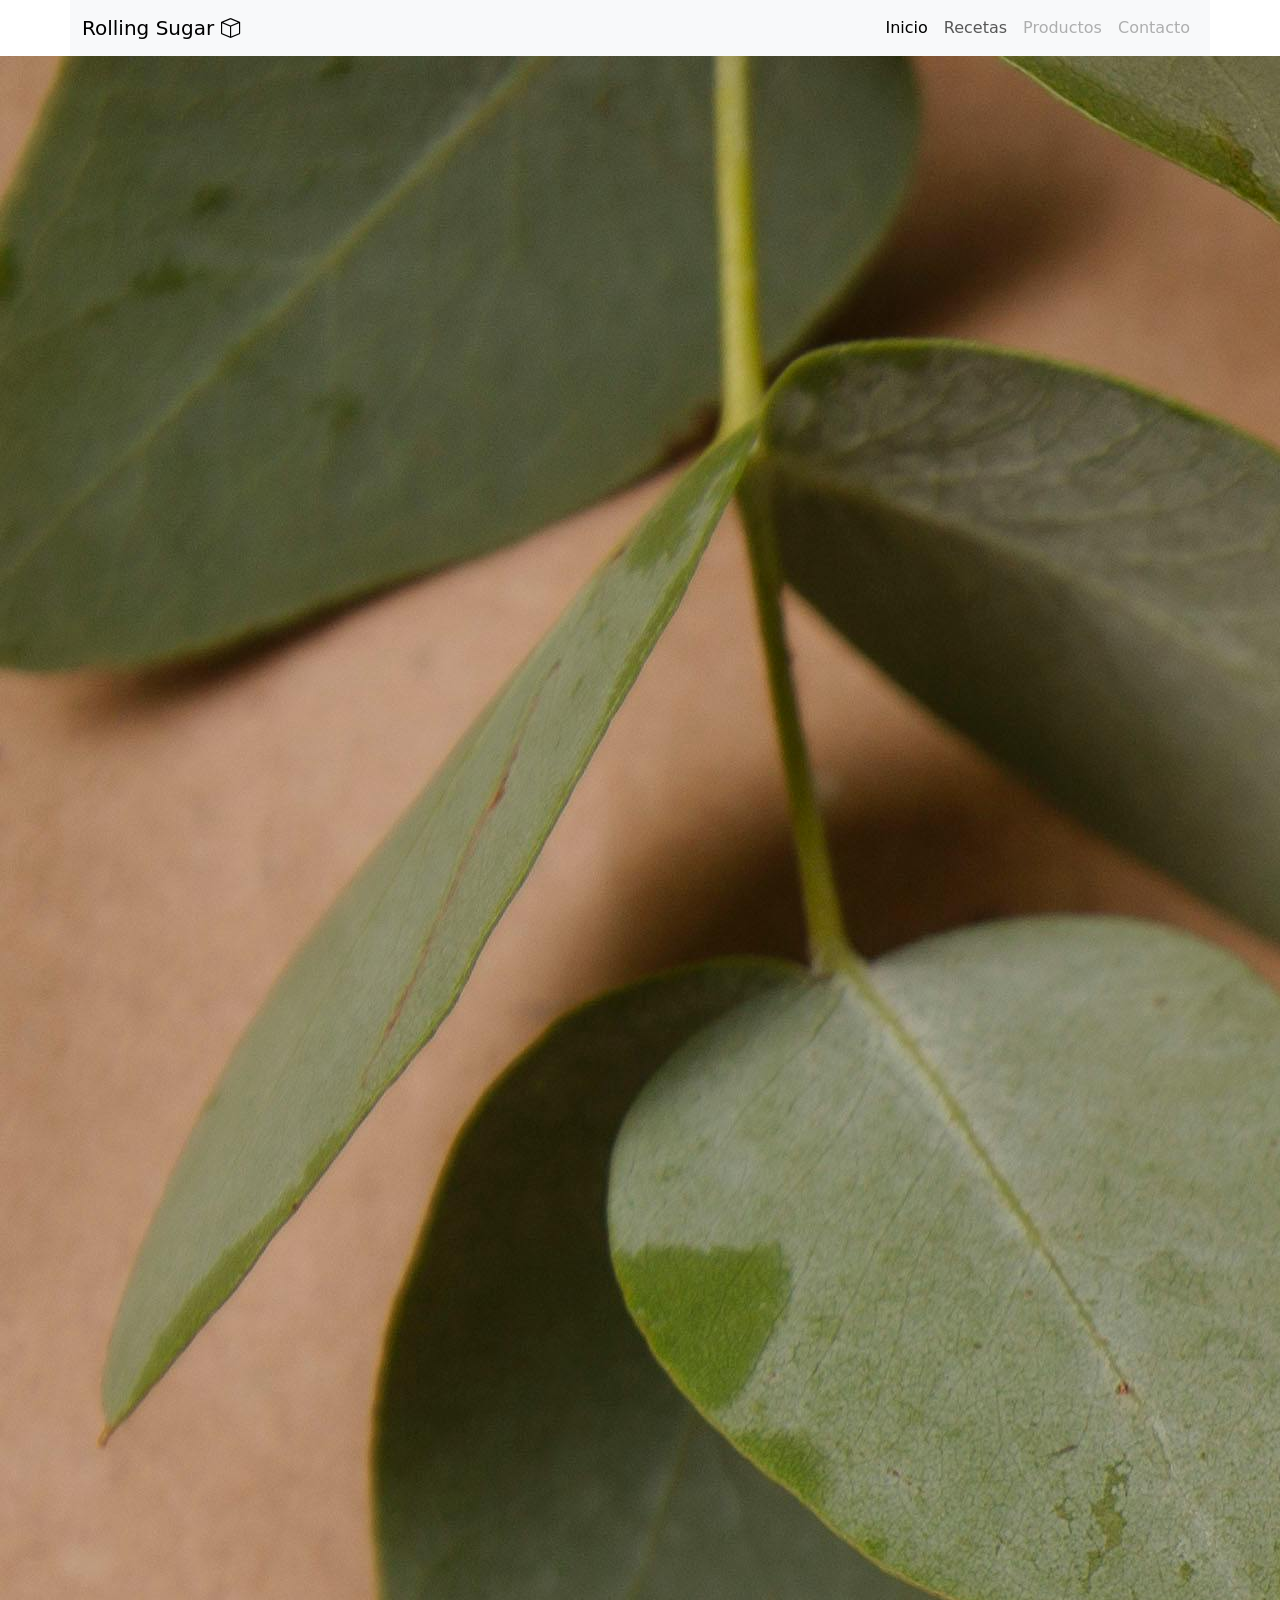
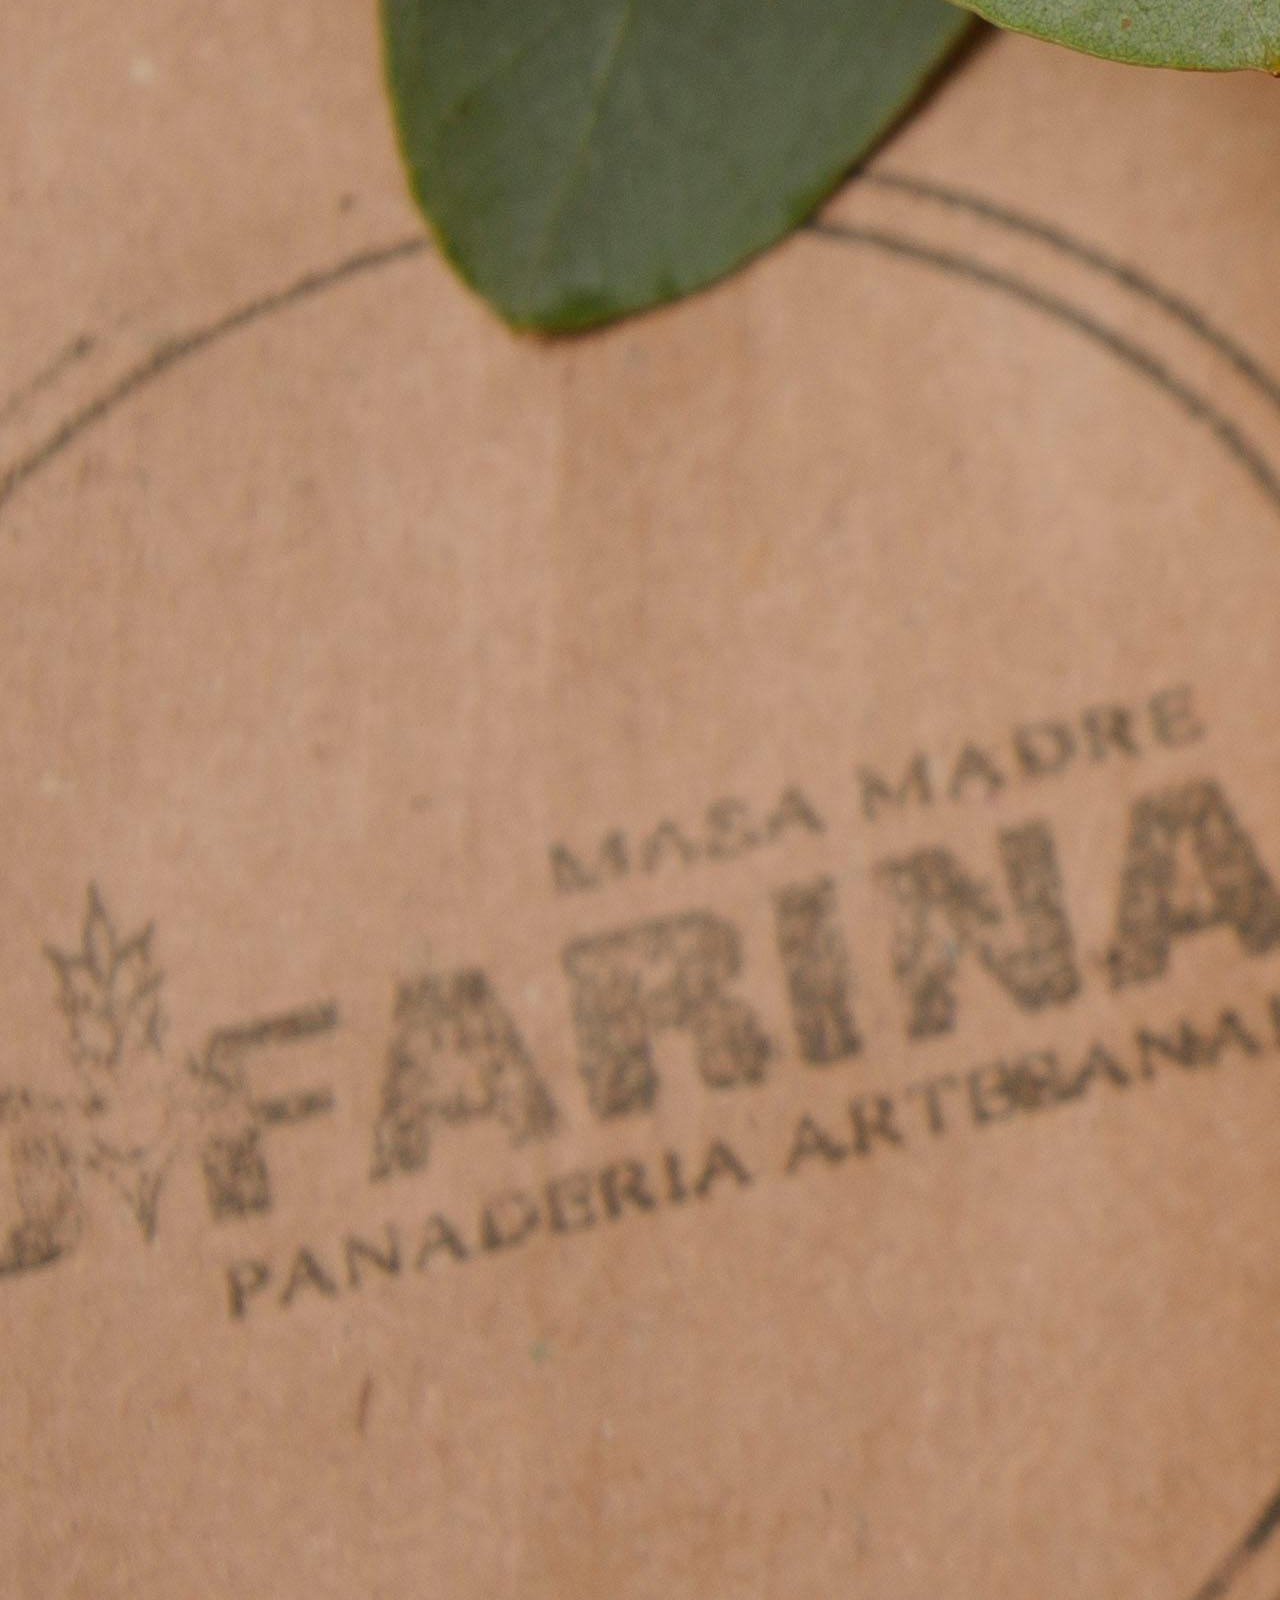
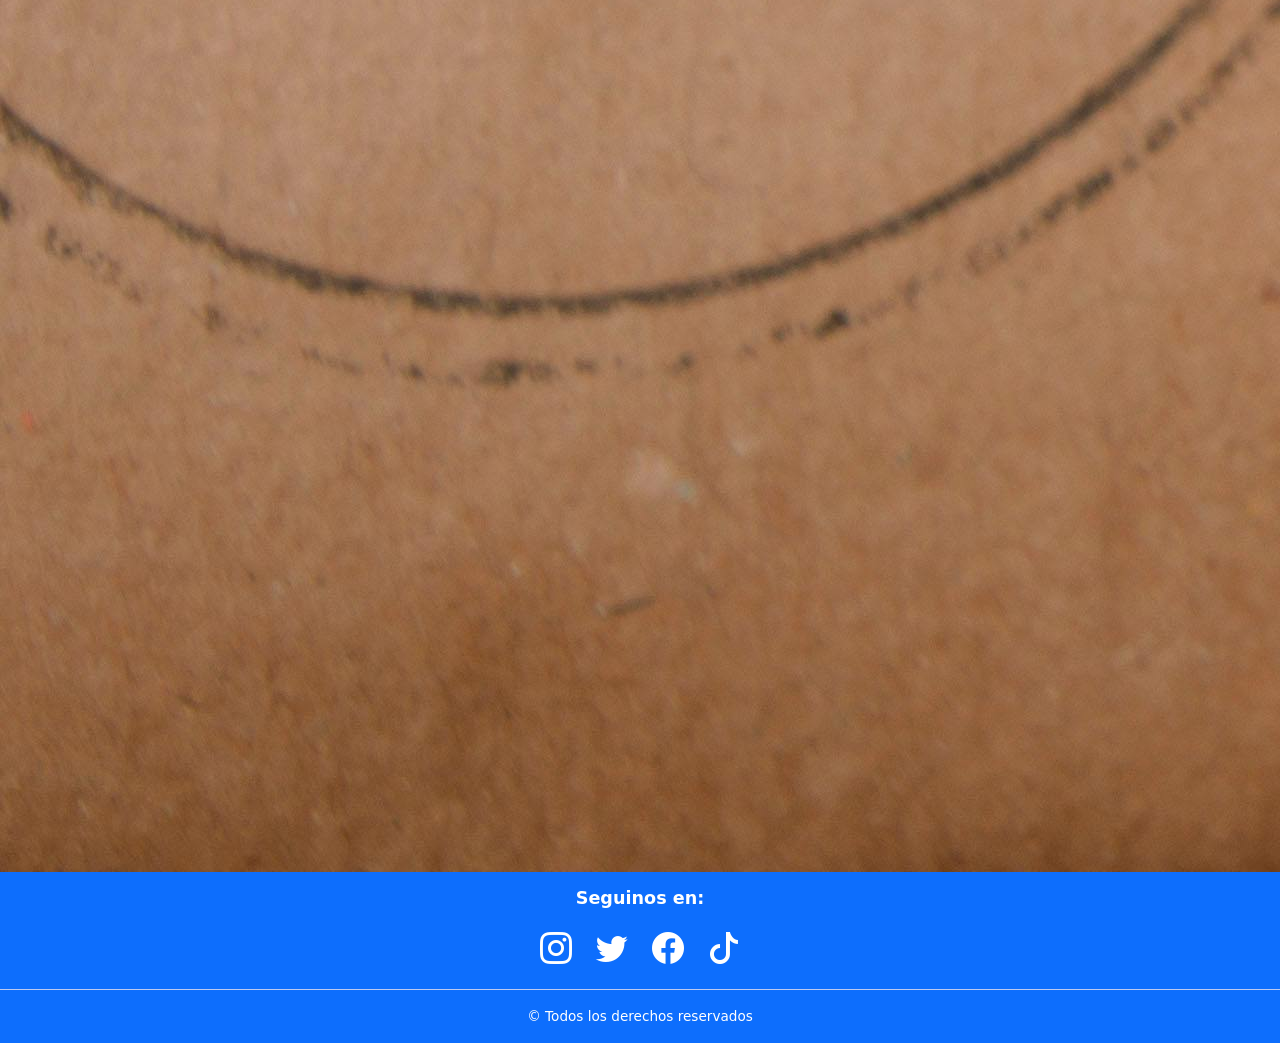
==== index.html @ 57fc0ec9 "hice la seccion del  banner y aplique la imagen" ====
<!doctype html>
<html lang="es">
  <head>
    <meta charset="UTF-8" />
    <meta name="viewport" content="width=device-width, initial-scale=1.0" />
    <meta
      name="description"
      content="Rolling sugar, lugar donde encontrar las recetas para tu dia a dia"
    />
    <meta name="author" content="Rolling Code" />
    <title>Rolling Sugar</title>
    <link
      href="https://cdn.jsdelivr.net/npm/bootstrap@5.3.3/dist/css/bootstrap.min.css"
      rel="stylesheet"
    />
    <link
      rel="stylesheet"
      href="https://cdn.jsdelivr.net/npm/bootstrap-icons@1.11.3/font/bootstrap-icons.min.css"
    />
    <link rel="stylesheet" href="./css/style.css" />
  </head>
  <body>
    <header>
      <nav class="navbar navbar-expand-lg bg-body-tertiary container">
        <div class="container-fluid">
          <a class="navbar-brand" href="index.html"
            >Rolling Sugar <i class="bi bi-box"></i
          ></a>
          <button
            class="navbar-toggler"
            type="button"
            data-bs-toggle="collapse"
            data-bs-target="#navbarSupportedContent"
            aria-controls="navbarSupportedContent"
            aria-expanded="false"
            aria-label="Toggle navigation"
          >
            <span class="navbar-toggler-icon"></span>
          </button>
          <div class="collapse navbar-collapse" id="navbarSupportedContent">
            <ul class="navbar-nav ms-auto mb-2 mb-lg-0">
              <li class="nav-item">
                <a class="nav-link active" aria-current="page" href="#"
                  >Inicio</a
                >
              </li>
              <li class="nav-item">
                <a class="nav-link" href="./pages/recetas.html">Recetas</a>
              </li>
              <li class="nav-item">
                <a class="nav-link disabled" aria-disabled="true">Productos</a>
              </li>
              <li class="nav-item">
                <a class="nav-link disabled" aria-disabled="true">Contacto</a>
              </li>
            </ul>
          </div>
        </div>
      </nav>
    </header>
    <main>
         <!--aca esta el banner-->
      <section>
        <img
          src="./img/pexels-nataliaolivera-30666846.jpg"
          class="imgK"
          alt="banner cocina"
        />
      </section>
    </main>
    <footer class="pie-pagina text-white text-center">
      <div class="container py-3">
        <h5 class="mb-3">Seguinos en:</h5>

        <div
          class="d-flex justify-content-center align-items-center gap-4 redes-sociales"
        >
          <a href="#" class="text-white">
            <i class="bi bi-instagram"></i>
          </a>

          <a href="#" class="text-white">
            <i class="bi bi-twitter"></i>
          </a>

          <a href="#" class="text-white">
            <i class="bi bi-facebook"></i>
          </a>

          <a href="#" class="text-white">
            <i class="bi bi-tiktok"></i>
          </a>
        </div>
      </div>

      <div class="derechos-autor py-3">
        <p class="mb-0">© Todos los derechos reservados</p>
      </div>
    </footer>
    <script src="https://cdn.jsdelivr.net/npm/bootstrap@5.3.3/dist/js/bootstrap.bundle.min.js"></script>
  </body>
</html>
---- css/style.css ----
:root {
  --color-azul-principal: #0d6efd;
  --color-blanco: #ffffff;
  --color-linea-footer: #d6d8f1de;
  --tamano-titulo-footer: 1.1rem;
  --tamano-iconos-redes: 2rem;
  --tamano-texto-derechos: 0.85rem;
  --grosor-titulo-footer: 600;
}

.pie-pagina {
  background-color: var(--color-azul-principal);
  color: var(--color-blanco);
  text-align: center;
}

.pie-pagina h5 {
  font-size: var(--tamano-titulo-footer);
  font-weight: var(--grosor-titulo-footer);
}

.redes-sociales a {
  color: var(--color-blanco);
  text-decoration: none;
}

.redes-sociales i {
  font-size: var(--tamano-iconos-redes);
}

.derechos-autor {
  border-top: 1px solid var(--color-linea-footer);
}

.derechos-autor p {
  font-size: var(--tamano-texto-derechos);
}


/*  al navbar no se le nota el fondo la clase "bg-body-tertiary" no se le aplica
.nav-bg-color{
  background-color:#c9d1ec ;
} */
 .color-lista-ingredientes{
  color: #023b90;
  background: #a0c9f1;
 }
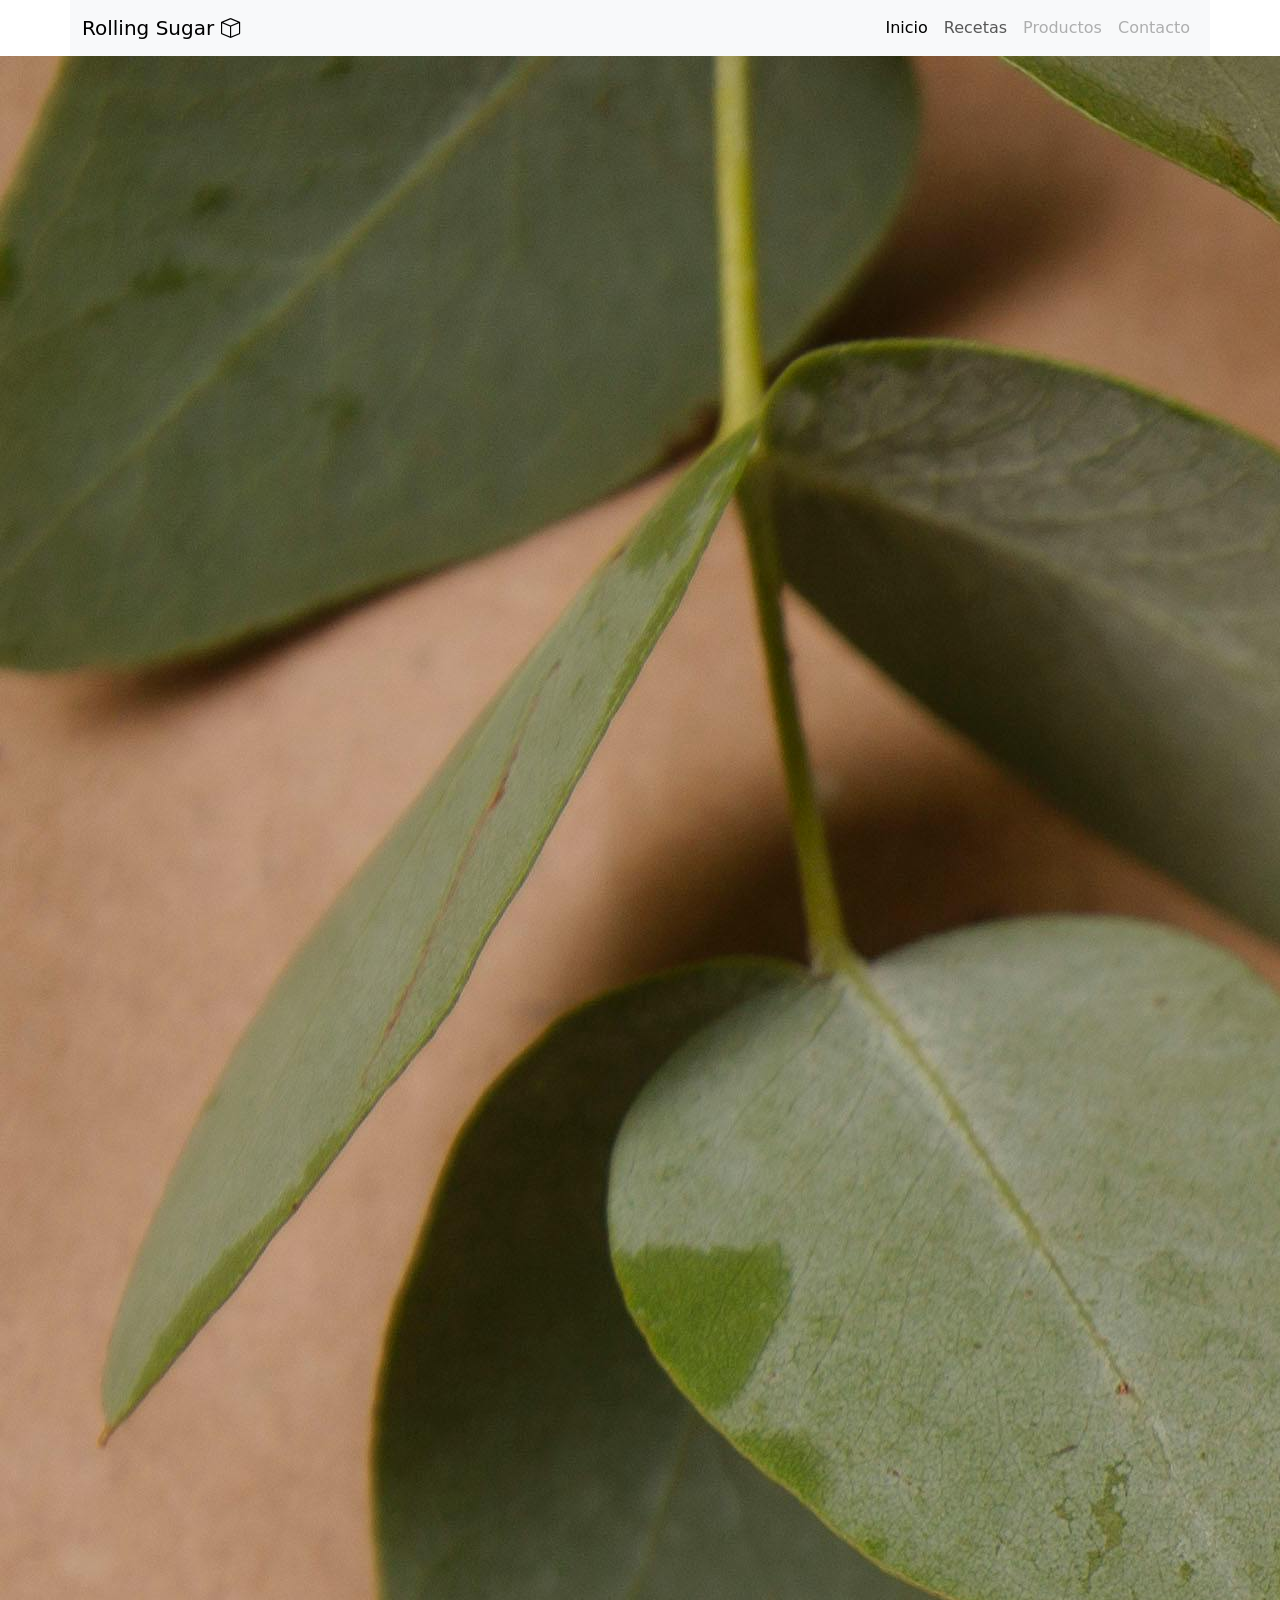
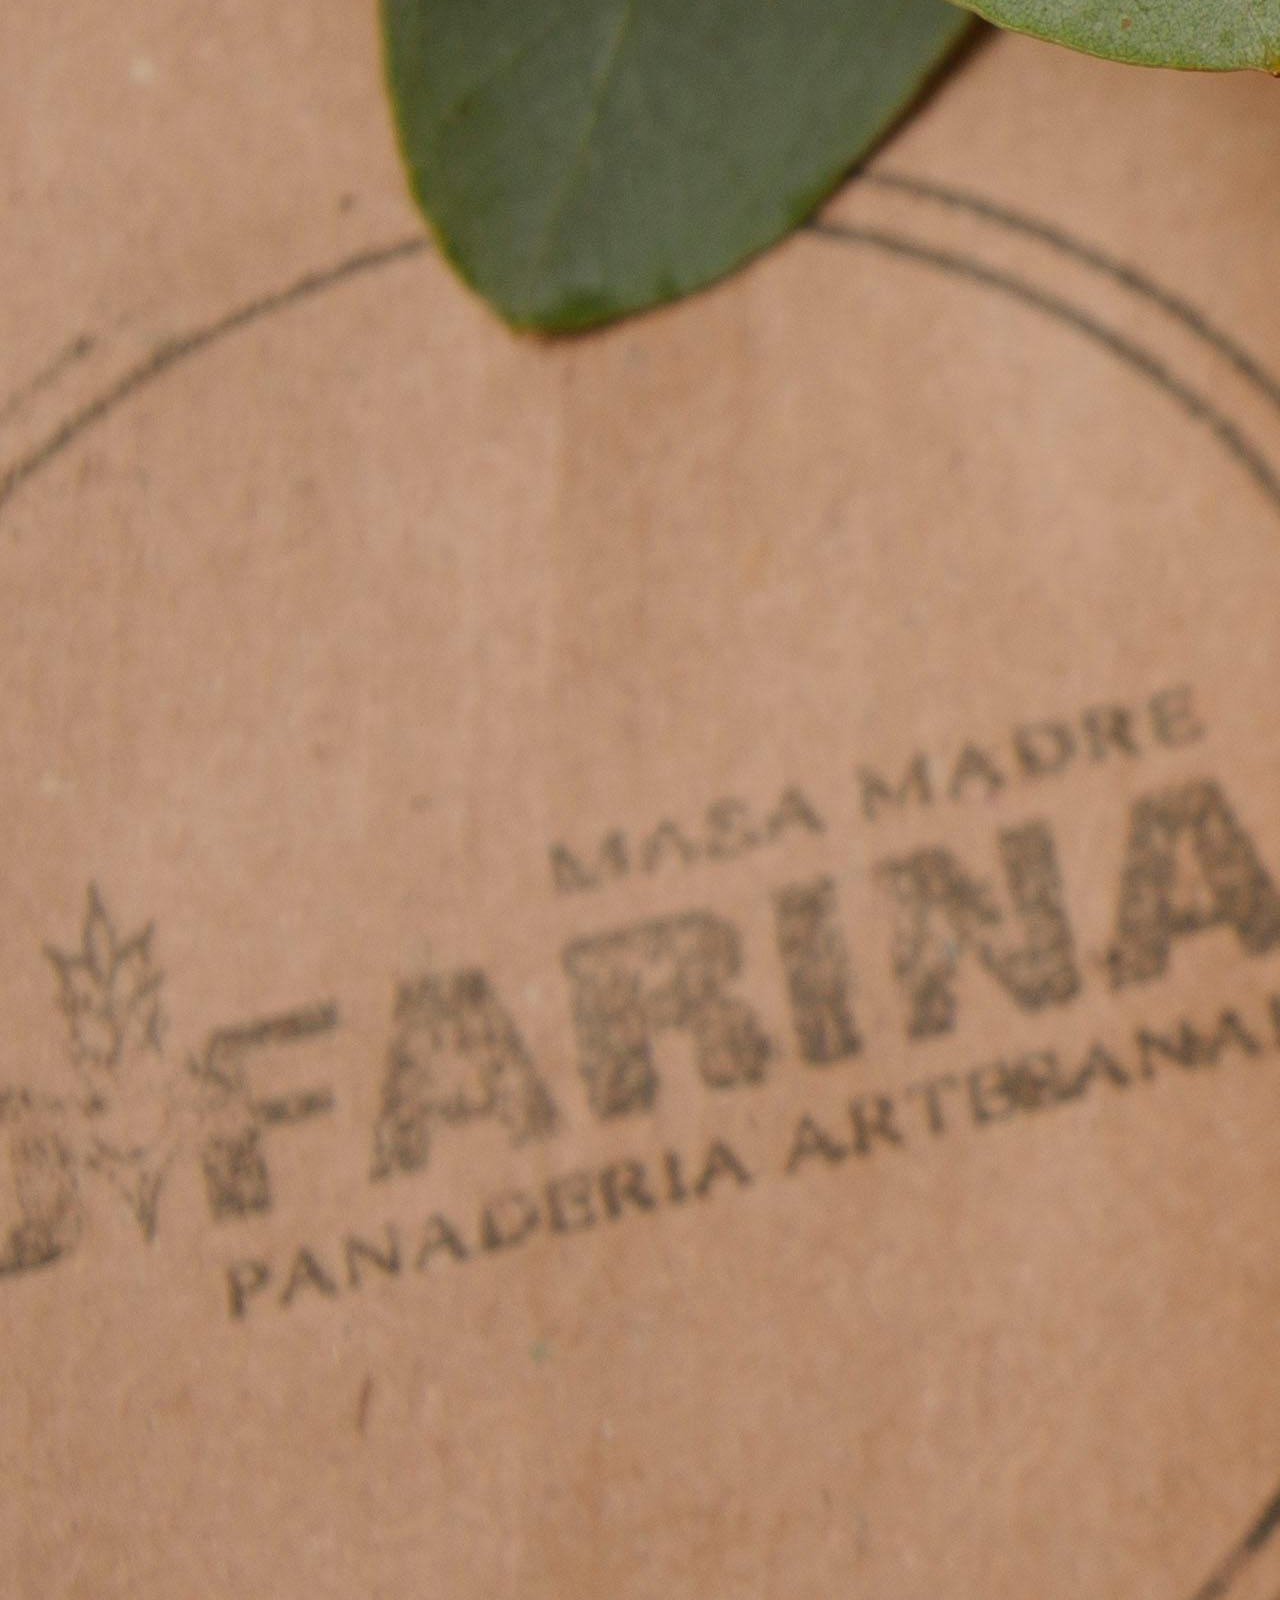
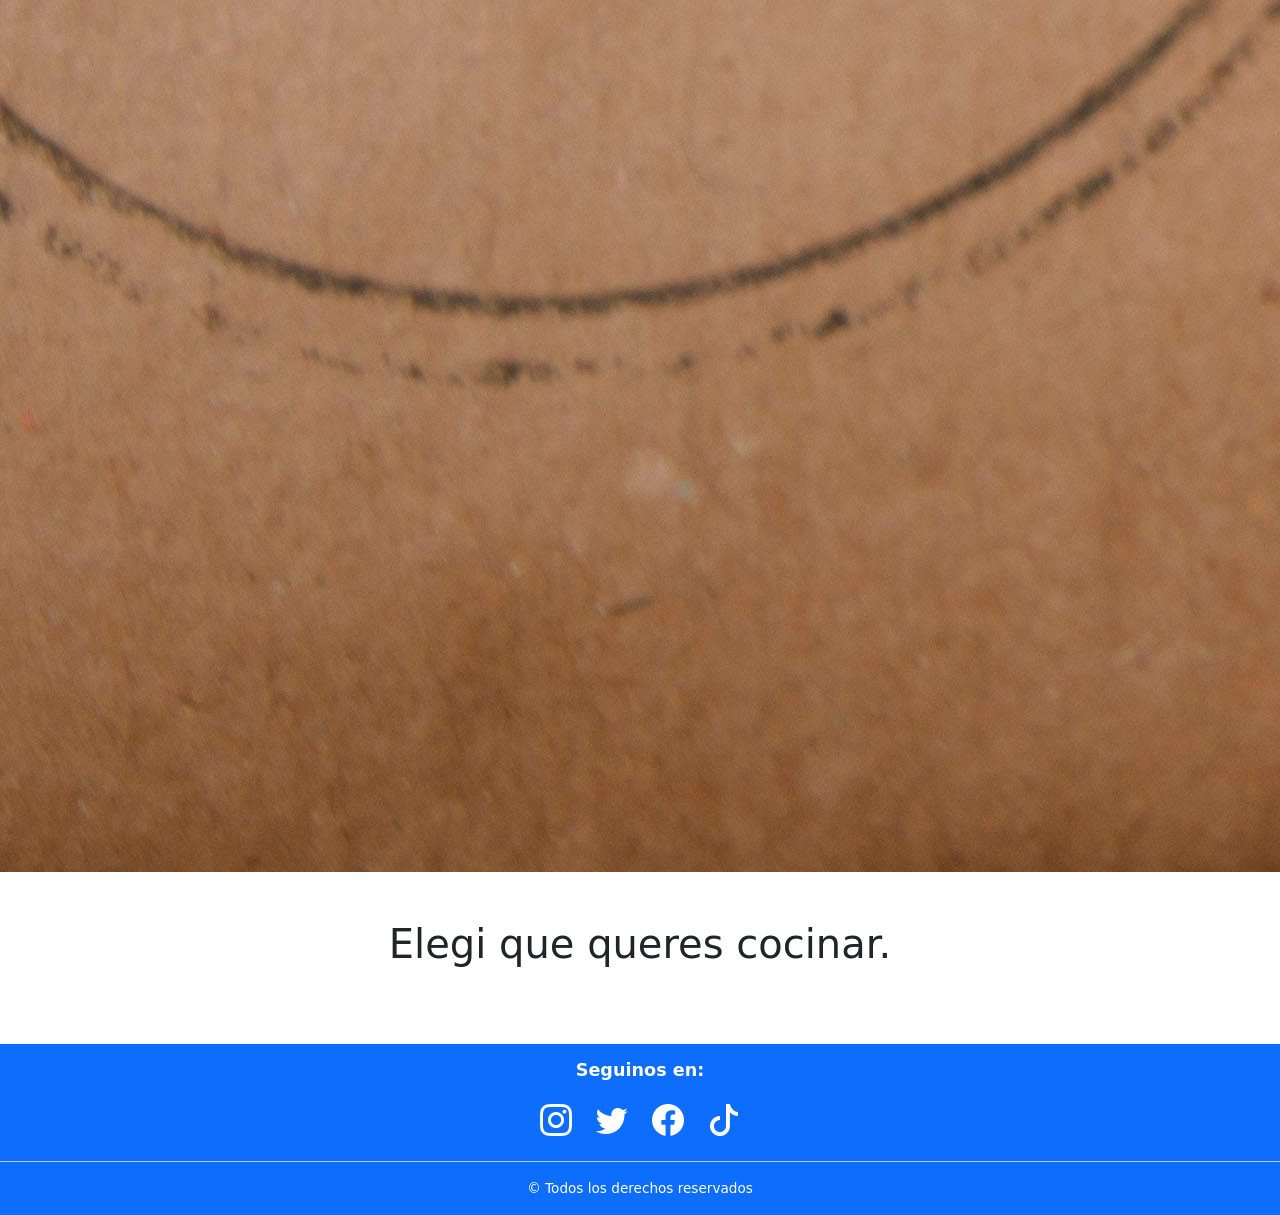
==== commit 45533261: "hice la estructura de las cards" ====
--- a/index.html
+++ b/index.html
@@ -67,6 +67,13 @@
           alt="banner cocina"
         />
       </section>
+        <!--aca esta la seleccion de elegi que cocinar-->
+        <section class=" container text-center my-4">
+            <h1 class="my-5"> Elegi que queres cocinar.</h1>
+            <div class="row justify-content-center">
+                <div class="col-12 col-md-4 col-lg-3 mb-1"></div>
+            </div>
+        </section>
     </main>
     <footer class="pie-pagina text-white text-center">
       <div class="container py-3">
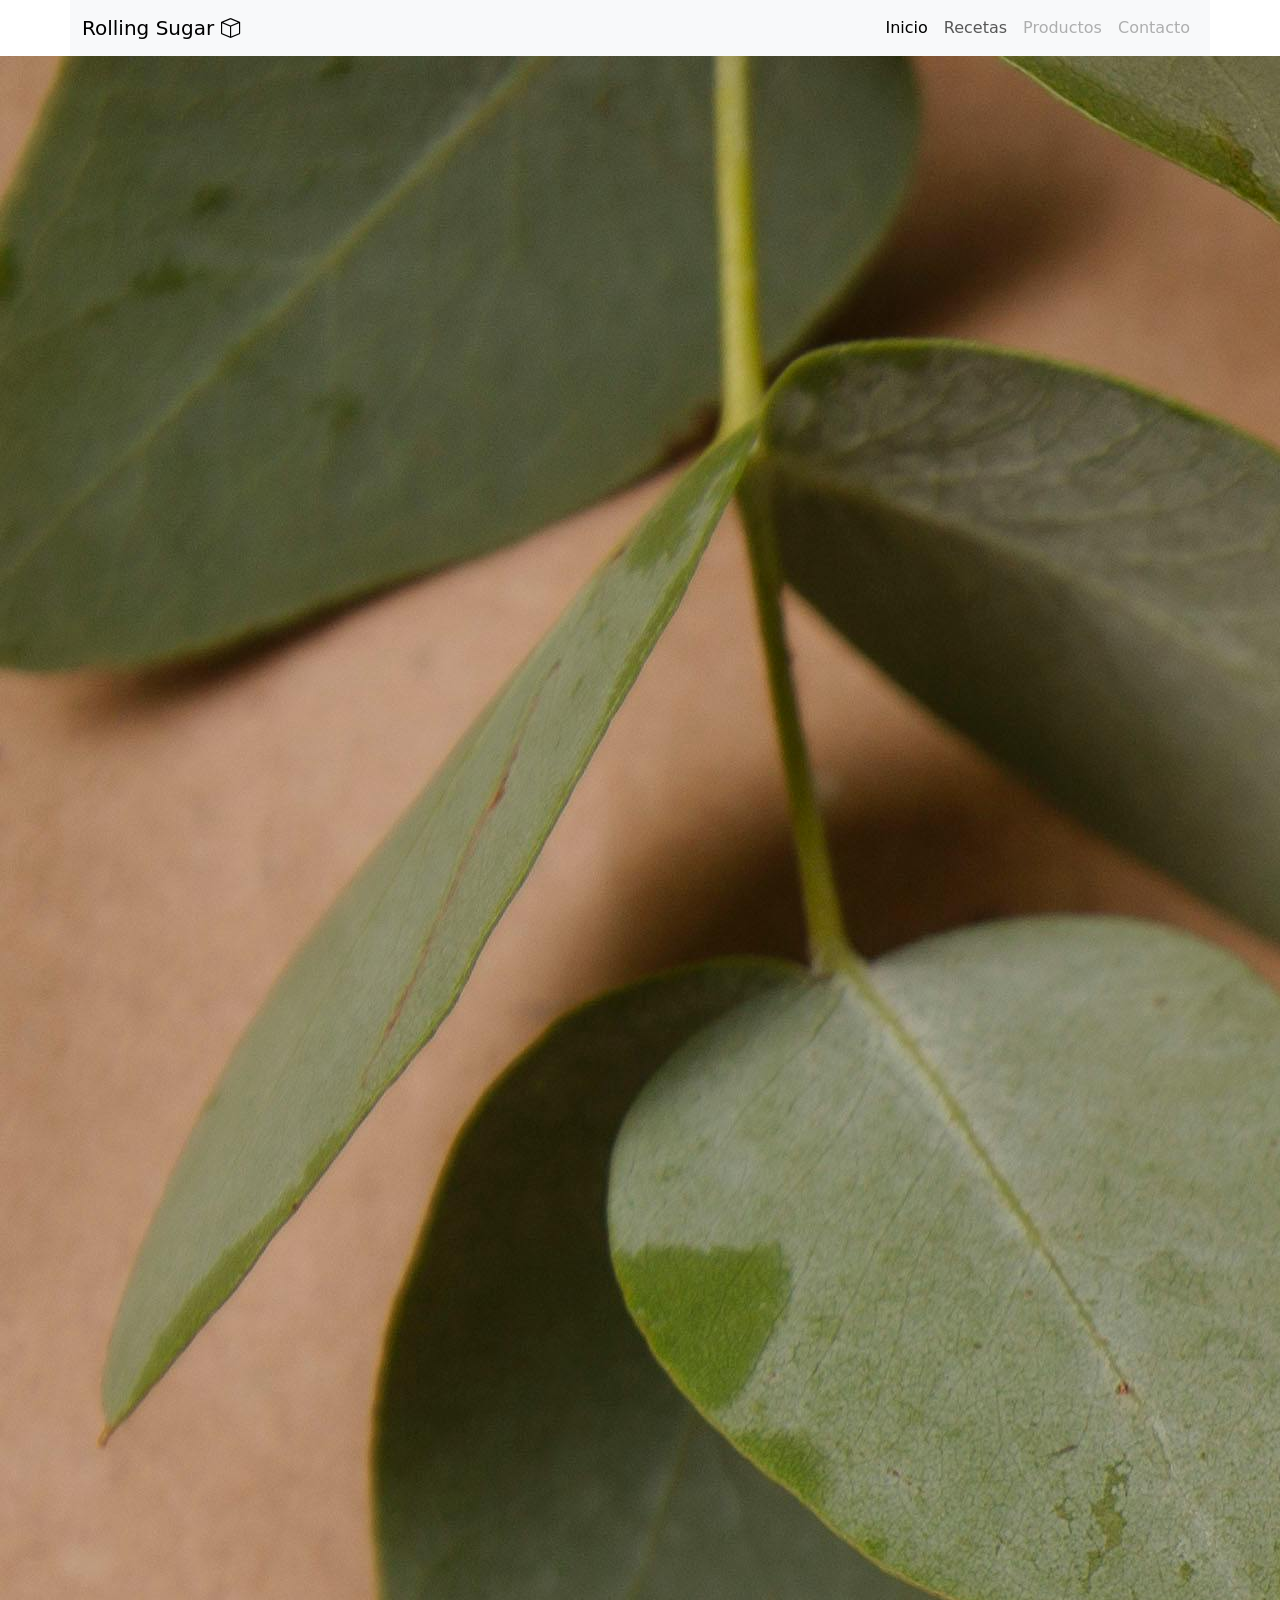
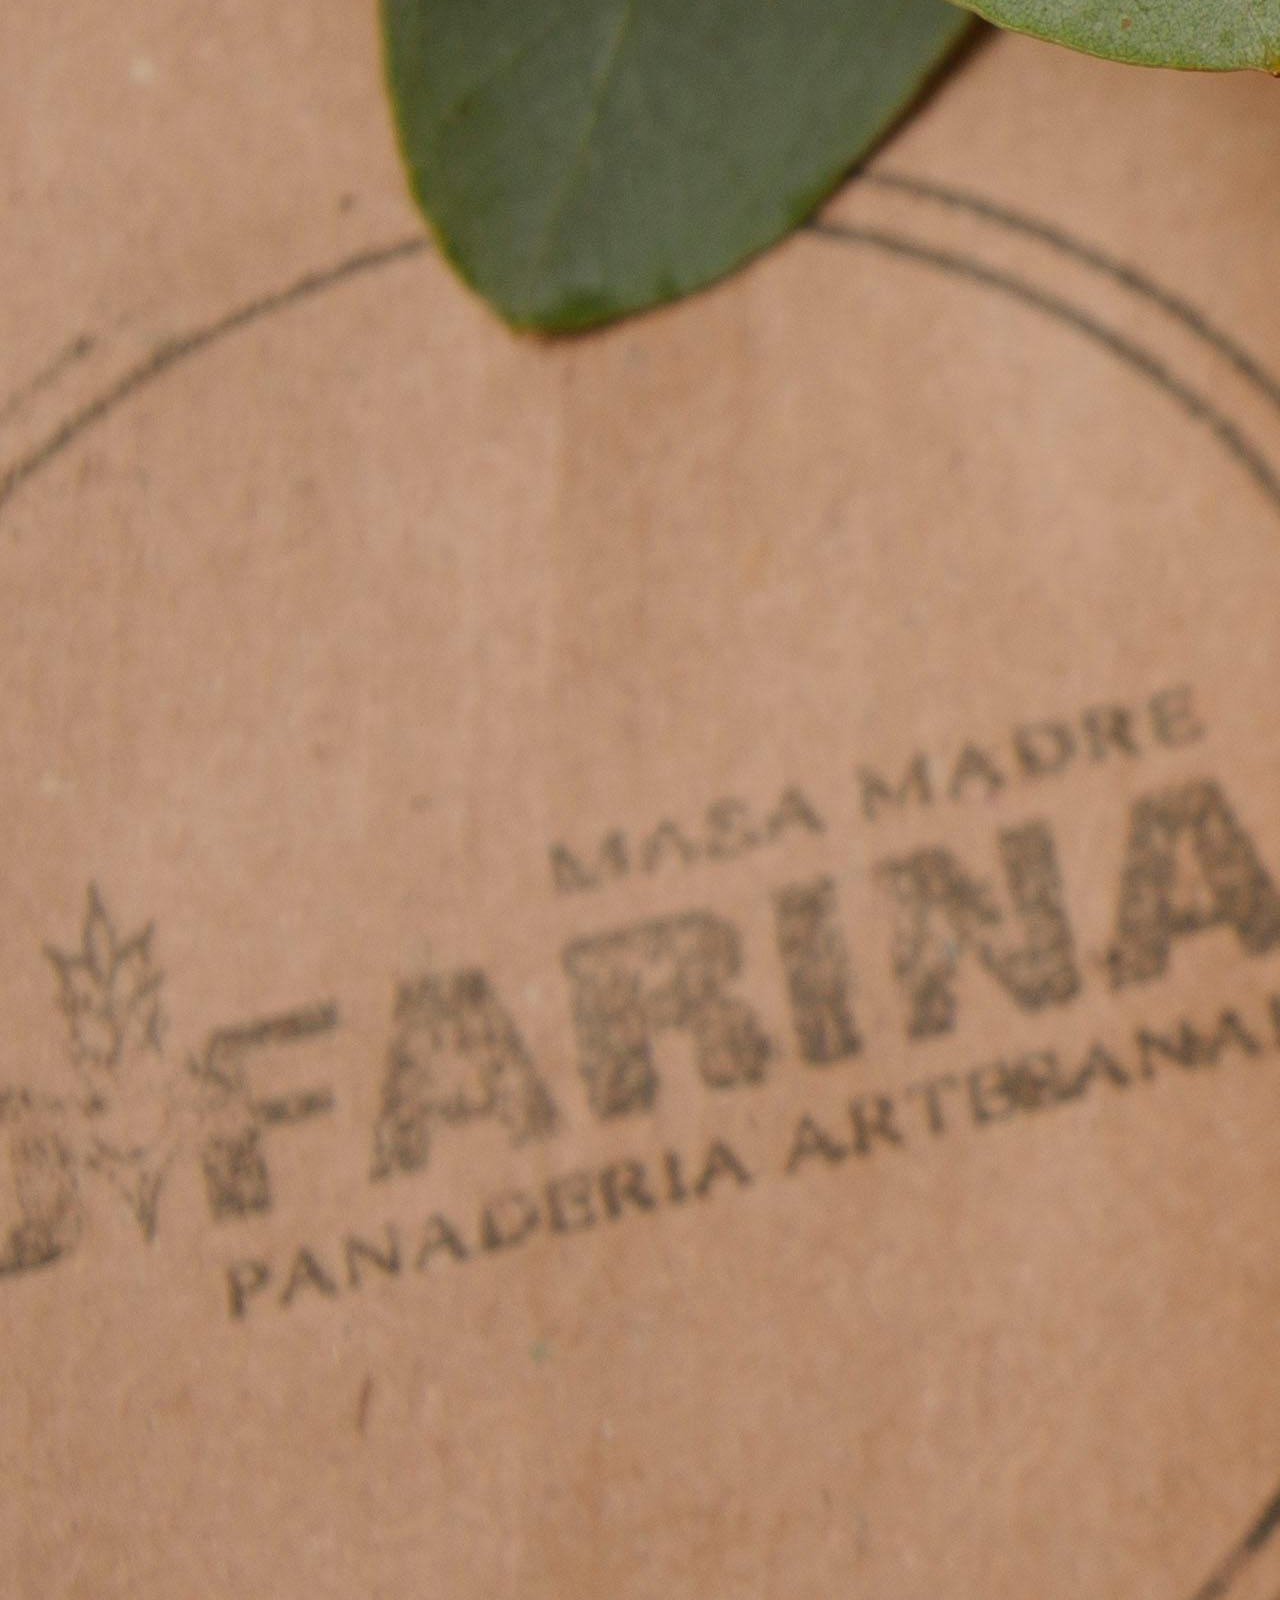
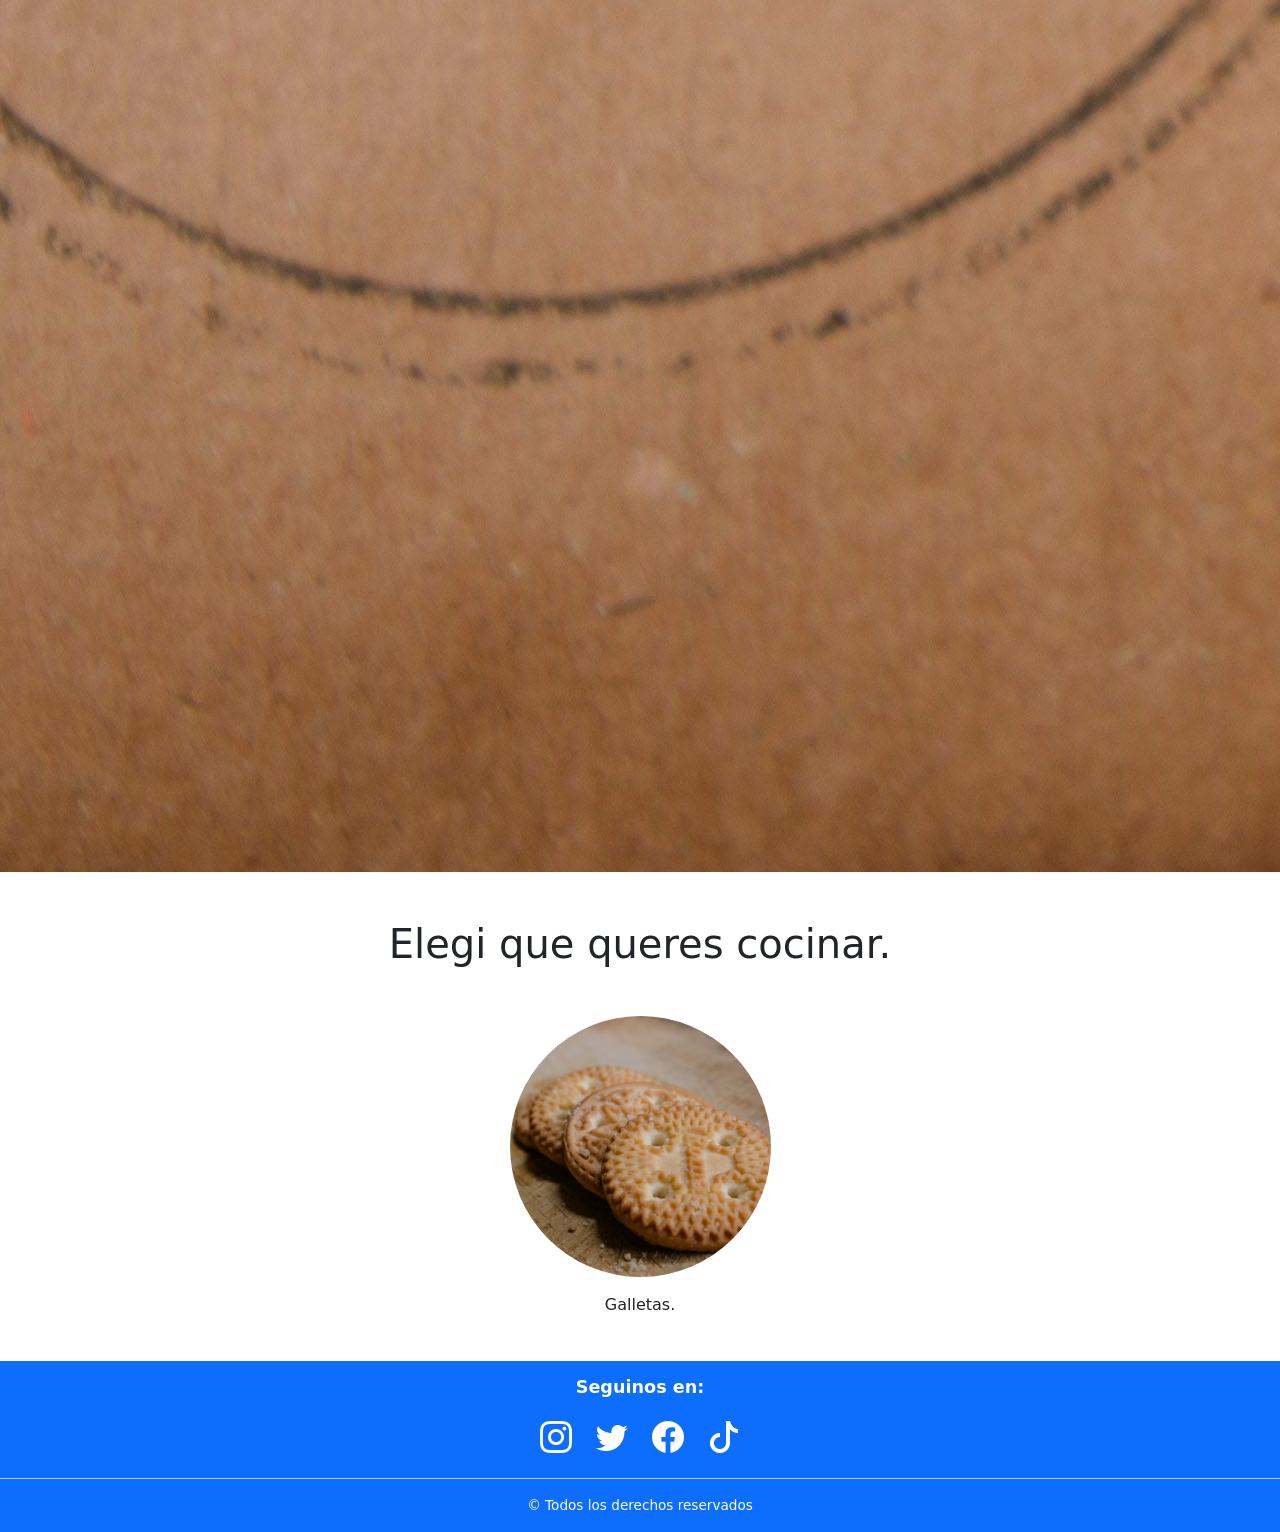
==== commit 6590f100: "agregue las cards y la imagen y comtario respectivo" ====
--- a/index.html
+++ b/index.html
@@ -59,7 +59,7 @@
       </nav>
     </header>
     <main>
-         <!--aca esta el banner-->
+      <!--aca esta el banner-->
       <section>
         <img
           src="./img/pexels-nataliaolivera-30666846.jpg"
@@ -67,13 +67,24 @@
           alt="banner cocina"
         />
       </section>
-        <!--aca esta la seleccion de elegi que cocinar-->
-        <section class=" container text-center my-4">
-            <h1 class="my-5"> Elegi que queres cocinar.</h1>
-            <div class="row justify-content-center">
-                <div class="col-12 col-md-4 col-lg-3 mb-1"></div>
+      <!--aca esta la seleccion de elegi que cocinar-->
+      <section class="container text-center my-4">
+        <h1 class="my-5">Elegi que queres cocinar.</h1>
+        <div class="row justify-content-center">
+          <div class="col-12 col-md-4 col-lg-3 mb-1">
+            <div class="card border-0">
+              <img
+                src="./img/cards/pexels-ali-rahman-2159565110-36478303.jpg"
+                class="card-img-top rounded-circle"
+                alt="..."
+              />
+              <div class="card-body">
+                <p class="card-text">Galletas.</p>
+              </div>
             </div>
-        </section>
+          </div>
+        </div>
+      </section>
     </main>
     <footer class="pie-pagina text-white text-center">
       <div class="container py-3">
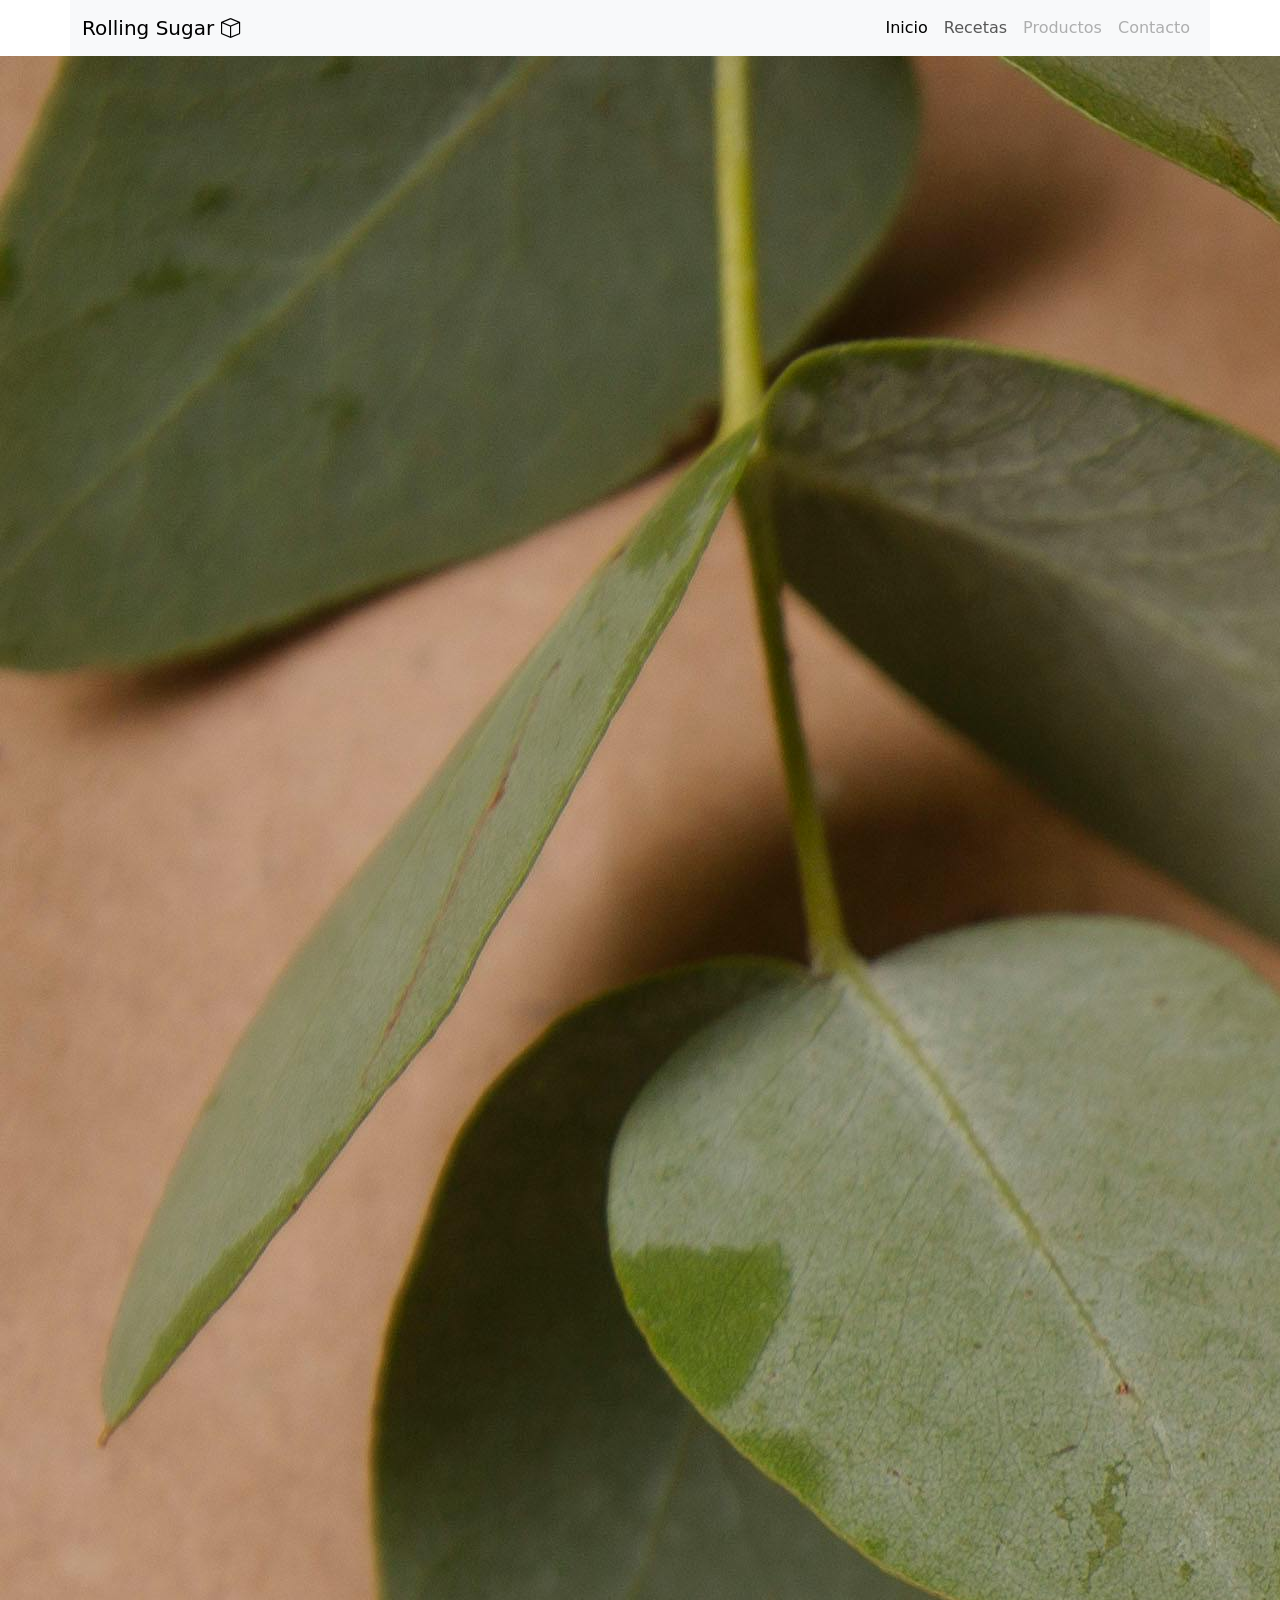
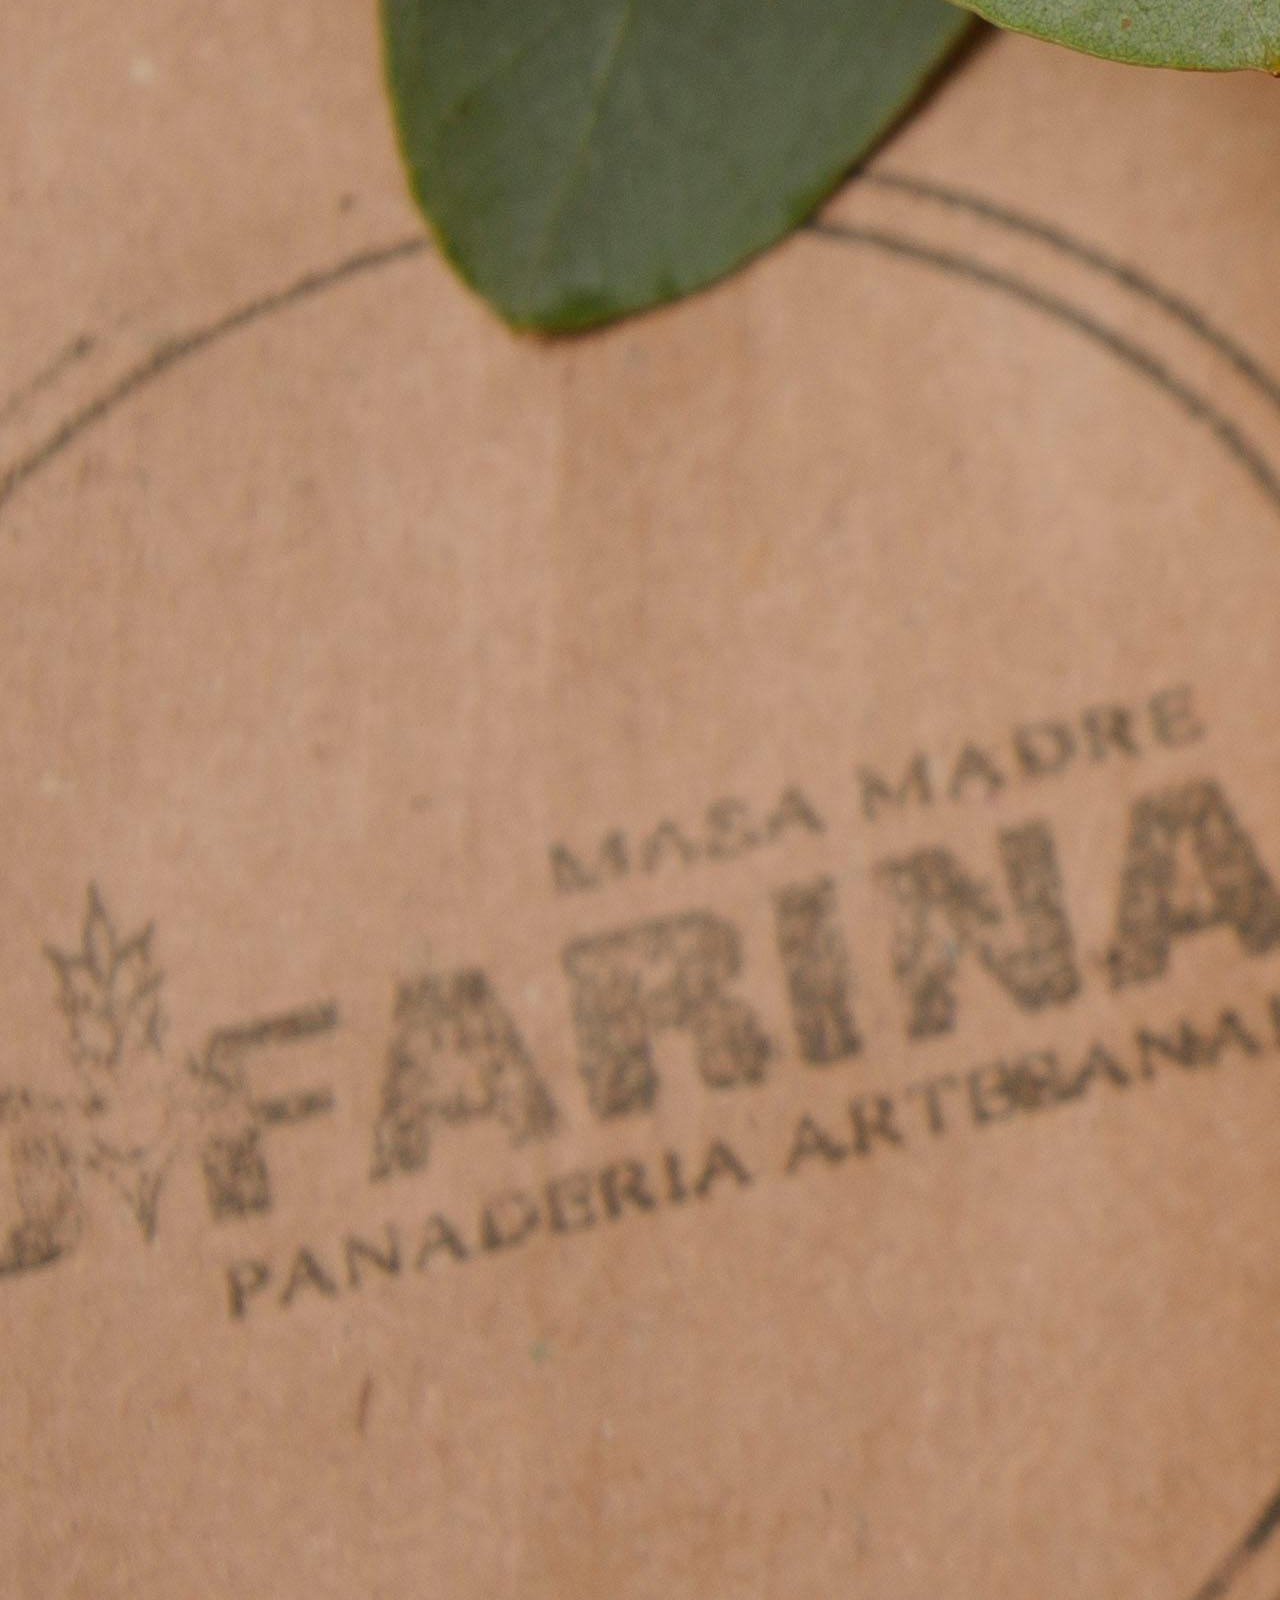
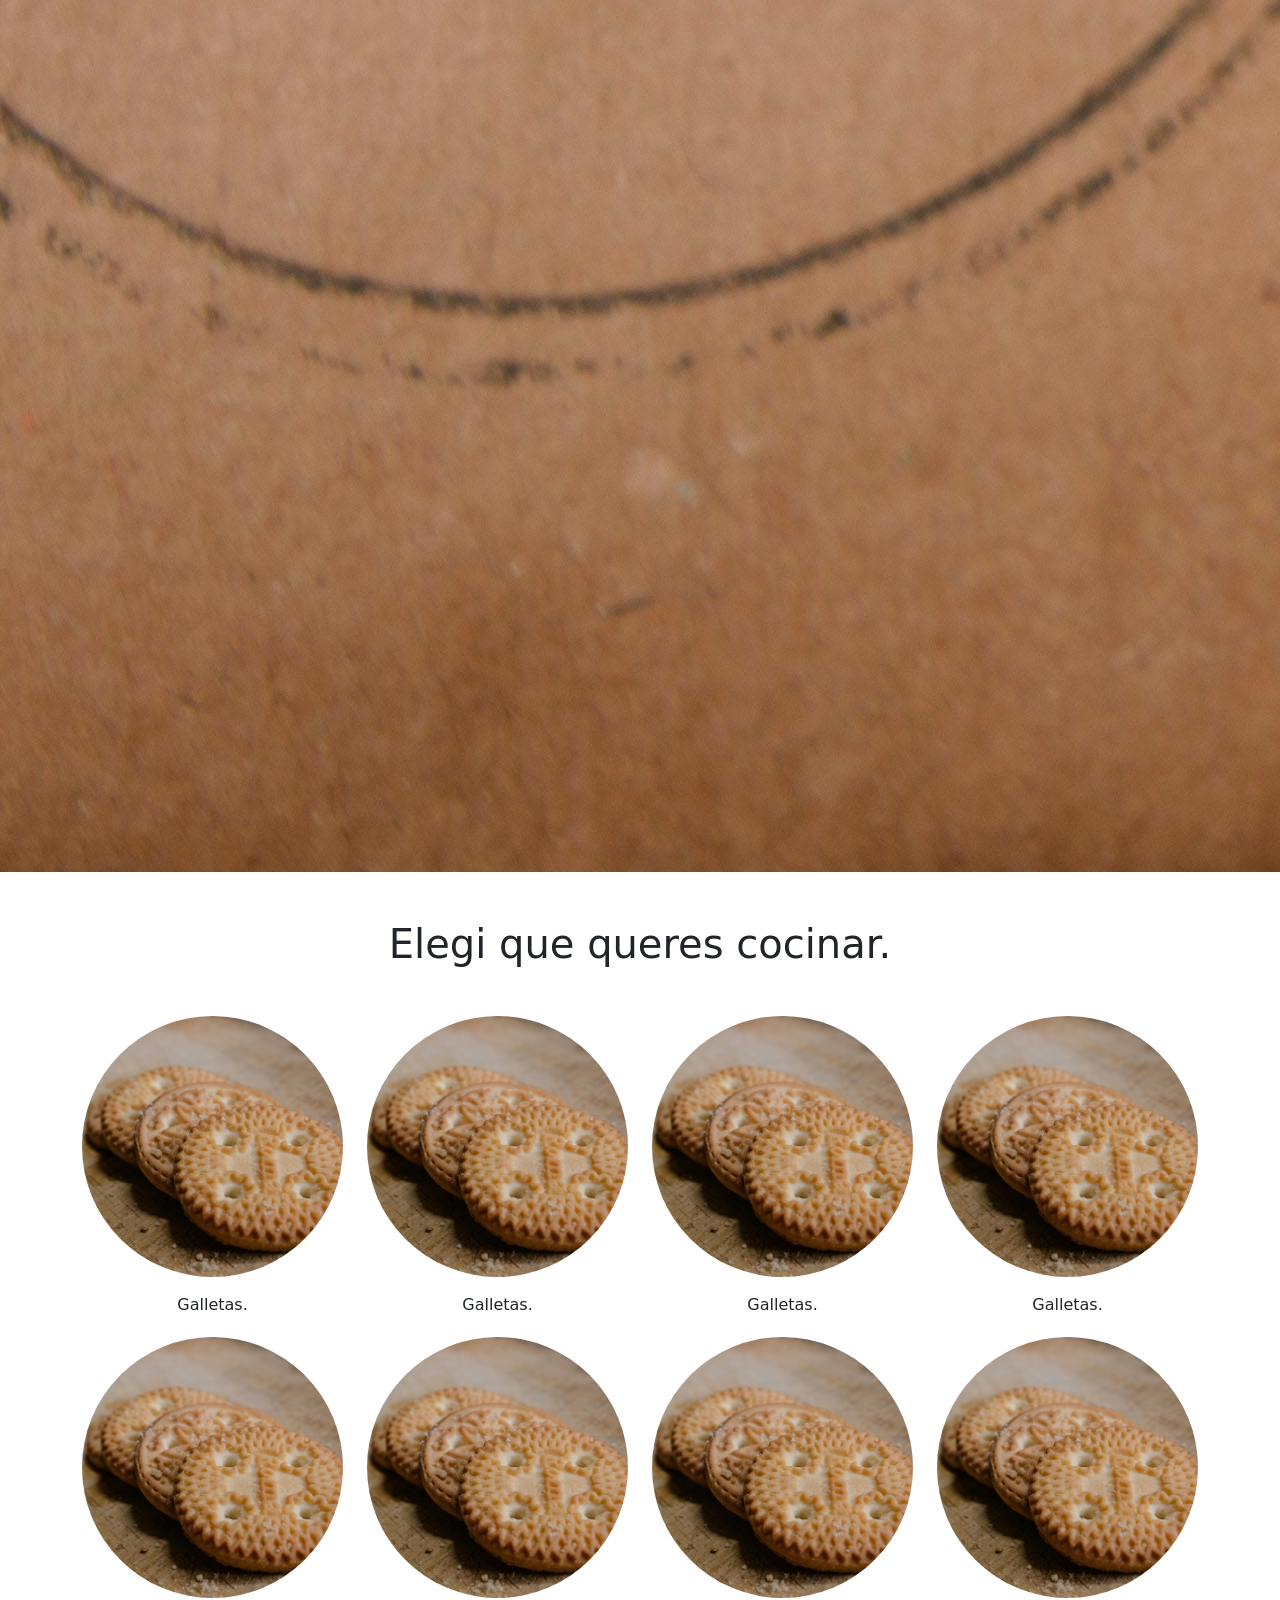
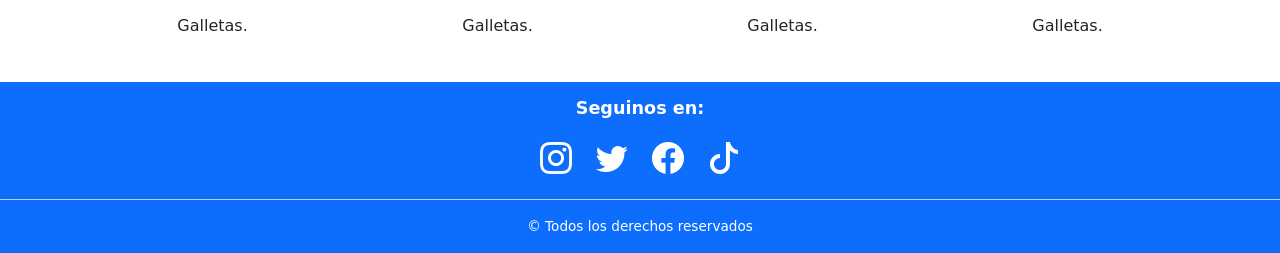
==== commit 5d94ac89: "agregue las cards faltantes con sus imagenes y texto finalizando la primera seccion" ====
--- a/index.html
+++ b/index.html
@@ -83,6 +83,90 @@
               </div>
             </div>
           </div>
+          <div class="col-12 col-md-4 col-lg-3 mb-1">
+            <div class="card border-0">
+              <img
+                src="./img/cards/pexels-ali-rahman-2159565110-36478303.jpg"
+                class="card-img-top rounded-circle"
+                alt="..."
+              />
+              <div class="card-body">
+                <p class="card-text">Galletas.</p>
+              </div>
+            </div>
+          </div>
+          <div class="col-12 col-md-4 col-lg-3 mb-1">
+            <div class="card border-0">
+              <img
+                src="./img/cards/pexels-ali-rahman-2159565110-36478303.jpg"
+                class="card-img-top rounded-circle"
+                alt="..."
+              />
+              <div class="card-body">
+                <p class="card-text">Galletas.</p>
+              </div>
+            </div>
+          </div>
+          <div class="col-12 col-md-4 col-lg-3 mb-1">
+            <div class="card border-0">
+              <img
+                src="./img/cards/pexels-ali-rahman-2159565110-36478303.jpg"
+                class="card-img-top rounded-circle"
+                alt="..."
+              />
+              <div class="card-body">
+                <p class="card-text">Galletas.</p>
+              </div>
+            </div>
+          </div>
+          <div class="col-12 col-md-4 col-lg-3 mb-1">
+            <div class="card border-0">
+              <img
+                src="./img/cards/pexels-ali-rahman-2159565110-36478303.jpg"
+                class="card-img-top rounded-circle"
+                alt="..."
+              />
+              <div class="card-body">
+                <p class="card-text">Galletas.</p>
+              </div>
+            </div>
+          </div>
+          <div class="col-12 col-md-4 col-lg-3 mb-1">
+            <div class="card border-0">
+              <img
+                src="./img/cards/pexels-ali-rahman-2159565110-36478303.jpg"
+                class="card-img-top rounded-circle"
+                alt="..."
+              />
+              <div class="card-body">
+                <p class="card-text">Galletas.</p>
+              </div>
+            </div>
+          </div>
+          <div class="col-12 col-md-4 col-lg-3 mb-1">
+            <div class="card border-0">
+              <img
+                src="./img/cards/pexels-ali-rahman-2159565110-36478303.jpg"
+                class="card-img-top rounded-circle"
+                alt="..."
+              />
+              <div class="card-body">
+                <p class="card-text">Galletas.</p>
+              </div>
+            </div>
+          </div>
+          <div class="col-12 col-md-4 col-lg-3 mb-1">
+            <div class="card border-0">
+              <img
+                src="./img/cards/pexels-ali-rahman-2159565110-36478303.jpg"
+                class="card-img-top rounded-circle"
+                alt="..."
+              />
+              <div class="card-body">
+                <p class="card-text">Galletas.</p>
+              </div>
+            </div>
+          </div>
         </div>
       </section>
     </main>
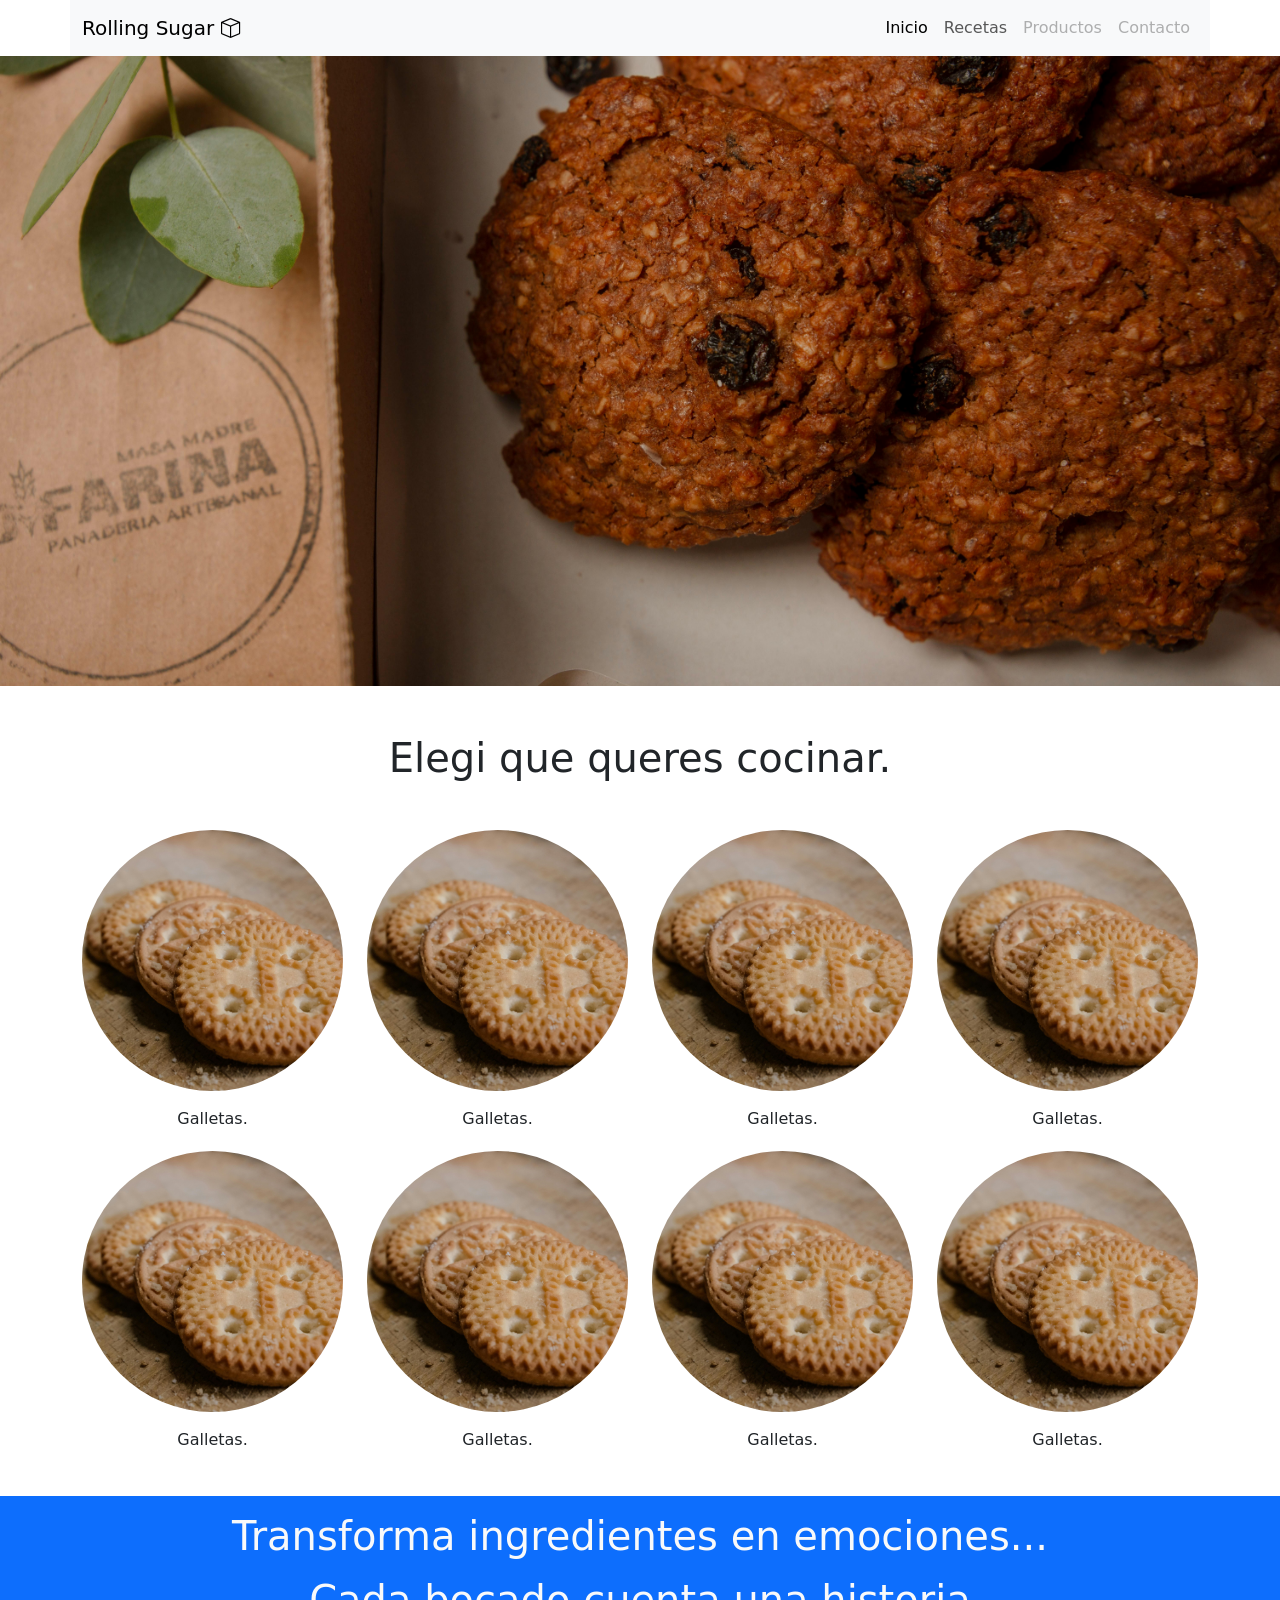
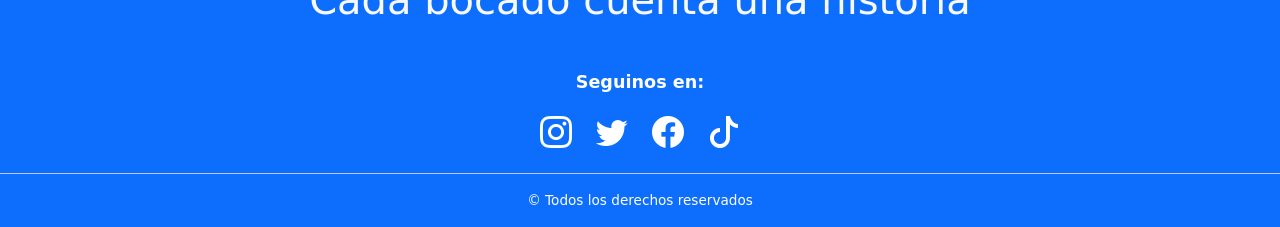
==== commit fd395e23: "agrege la seccion del medio de la pagina y la adapte para las diferentes pantallas" ====
--- a/index.html
+++ b/index.html
@@ -169,6 +169,11 @@
           </div>
         </div>
       </section>
+          <!--seccion centro de pagina-->
+      <section class="container-fluid bg-primary text-center text-light py-3">
+        <p class="display-6">Transforma ingredientes en emociones...</p>
+        <p class="display-6">Cada bocado cuenta una historia</p>
+      </section>
     </main>
     <footer class="pie-pagina text-white text-center">
       <div class="container py-3">
--- a/css/style.css
+++ b/css/style.css
@@ -36,13 +36,18 @@
   font-size: var(--tamano-texto-derechos);
 }
 
+.imgK{
+    width: 100%;
+    height: 70vh;
+    object-fit: cover;
+}
 
 /*  al navbar no se le nota el fondo la clase "bg-body-tertiary" no se le aplica
 .nav-bg-color{
   background-color:#c9d1ec ;
 } */
- .color-lista-ingredientes{
+.color-lista-ingredientes{
   color: #023b90;
   background: #a0c9f1;
  }
- + 
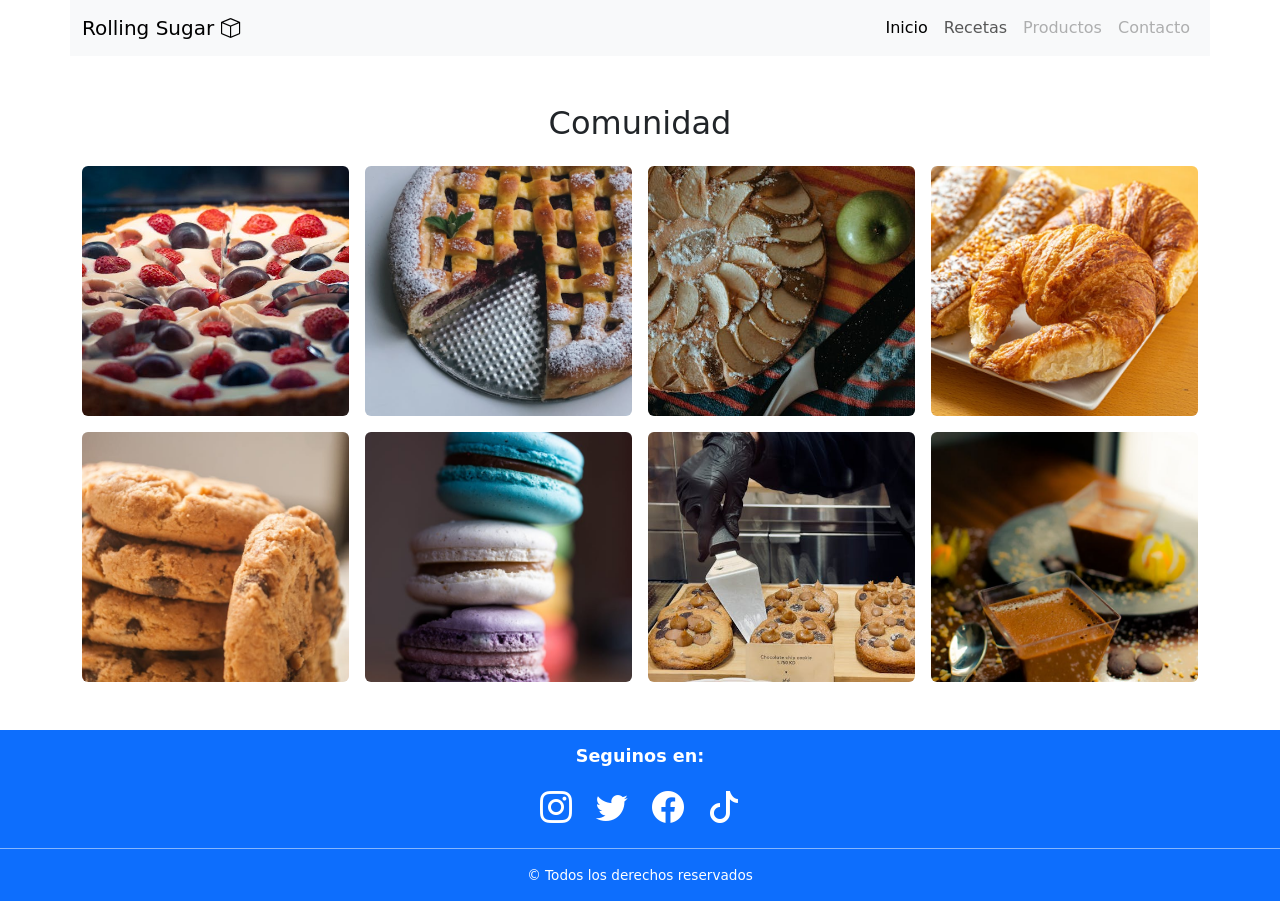
==== commit 907e2ed2: "feat: agrego estructura HTML, estilos e imágenes en  sección Comunidad" ====
--- a/index.html
+++ b/index.html
@@ -3,29 +3,18 @@
   <head>
     <meta charset="UTF-8" />
     <meta name="viewport" content="width=device-width, initial-scale=1.0" />
-    <meta
-      name="description"
-      content="Rolling sugar, lugar donde encontrar las recetas para tu dia a dia"
-    />
+    <meta name="description" content="Rolling sugar, lugar donde encontrar las recetas para tu dia a dia" />
     <meta name="author" content="Rolling Code" />
     <title>Rolling Sugar</title>
-    <link
-      href="https://cdn.jsdelivr.net/npm/bootstrap@5.3.3/dist/css/bootstrap.min.css"
-      rel="stylesheet"
-    />
-    <link
-      rel="stylesheet"
-      href="https://cdn.jsdelivr.net/npm/bootstrap-icons@1.11.3/font/bootstrap-icons.min.css"
-    />
+    <link href="https://cdn.jsdelivr.net/npm/bootstrap@5.3.3/dist/css/bootstrap.min.css" rel="stylesheet" />
+    <link rel="stylesheet" href="https://cdn.jsdelivr.net/npm/bootstrap-icons@1.11.3/font/bootstrap-icons.min.css" />
     <link rel="stylesheet" href="./css/style.css" />
   </head>
   <body>
     <header>
       <nav class="navbar navbar-expand-lg bg-body-tertiary container">
         <div class="container-fluid">
-          <a class="navbar-brand" href="index.html"
-            >Rolling Sugar <i class="bi bi-box"></i
-          ></a>
+          <a class="navbar-brand" href="index.html">Rolling Sugar <i class="bi bi-box"></i></a>
           <button
             class="navbar-toggler"
             type="button"
@@ -40,9 +29,7 @@
           <div class="collapse navbar-collapse" id="navbarSupportedContent">
             <ul class="navbar-nav ms-auto mb-2 mb-lg-0">
               <li class="nav-item">
-                <a class="nav-link active" aria-current="page" href="#"
-                  >Inicio</a
-                >
+                <a class="nav-link active" aria-current="page" href="#">Inicio</a>
               </li>
               <li class="nav-item">
                 <a class="nav-link" href="./pages/recetas.html">Recetas</a>
@@ -59,129 +46,47 @@
       </nav>
     </header>
     <main>
-      <!--aca esta el banner-->
-      <section>
-        <img
-          src="./img/pexels-nataliaolivera-30666846.jpg"
-          class="imgK"
-          alt="banner cocina"
-        />
-      </section>
-      <!--aca esta la seleccion de elegi que cocinar-->
-      <section class="container text-center my-4">
-        <h1 class="my-5">Elegi que queres cocinar.</h1>
-        <div class="row justify-content-center">
-          <div class="col-12 col-md-4 col-lg-3 mb-1">
-            <div class="card border-0">
-              <img
-                src="./img/cards/pexels-ali-rahman-2159565110-36478303.jpg"
-                class="card-img-top rounded-circle"
-                alt="..."
-              />
-              <div class="card-body">
-                <p class="card-text">Galletas.</p>
-              </div>
+      <!-- *SECCIÓN COMUNIDAD - Grilla de fotos -->
+
+      <section class="comunidad py-5">
+        <div class="container">
+          <h2 class="text-center mb-4">Comunidad</h2>
+          <div class="row g-3 justify-content-center">
+            <div class="col-12 col-sm-6 col-lg-3">
+              <img src="./img/comunidad/tarta.jpg" alt="Imagen de tarta" class="img-fluid rounded" />
             </div>
-          </div>
-          <div class="col-12 col-md-4 col-lg-3 mb-1">
-            <div class="card border-0">
-              <img
-                src="./img/cards/pexels-ali-rahman-2159565110-36478303.jpg"
-                class="card-img-top rounded-circle"
-                alt="..."
-              />
-              <div class="card-body">
-                <p class="card-text">Galletas.</p>
-              </div>
+            <div class="col-12 col-sm-6 col-lg-3">
+              <img src="./img/comunidad/pastaflora.jpg" alt="Imagen de pastaflora" class="img-fluid rounded" />
             </div>
-          </div>
-          <div class="col-12 col-md-4 col-lg-3 mb-1">
-            <div class="card border-0">
-              <img
-                src="./img/cards/pexels-ali-rahman-2159565110-36478303.jpg"
-                class="card-img-top rounded-circle"
-                alt="..."
-              />
-              <div class="card-body">
-                <p class="card-text">Galletas.</p>
-              </div>
+            <div class="col-12 col-sm-6 col-lg-3">
+              <img src="./img/comunidad/tarta de manzana.jpg" alt="Imagen de tarta de manzana" class="img-fluid rounded" />
             </div>
-          </div>
-          <div class="col-12 col-md-4 col-lg-3 mb-1">
-            <div class="card border-0">
-              <img
-                src="./img/cards/pexels-ali-rahman-2159565110-36478303.jpg"
-                class="card-img-top rounded-circle"
-                alt="..."
-              />
-              <div class="card-body">
-                <p class="card-text">Galletas.</p>
-              </div>
+            <div class="col-12 col-sm-6 col-lg-3">
+              <img src="./img/comunidad/medialunas.jpg" alt="Imagen de medialunas" class="img-fluid rounded" />
             </div>
-          </div>
-          <div class="col-12 col-md-4 col-lg-3 mb-1">
-            <div class="card border-0">
-              <img
-                src="./img/cards/pexels-ali-rahman-2159565110-36478303.jpg"
-                class="card-img-top rounded-circle"
-                alt="..."
-              />
-              <div class="card-body">
-                <p class="card-text">Galletas.</p>
-              </div>
+            <div class="col-12 col-sm-6 col-lg-3">
+              <img src="/img/comunidad/cookies de chocolate.jpg" alt="Imagen de cookies de chocolate" class="img-fluid rounded" />
             </div>
-          </div>
-          <div class="col-12 col-md-4 col-lg-3 mb-1">
-            <div class="card border-0">
-              <img
-                src="./img/cards/pexels-ali-rahman-2159565110-36478303.jpg"
-                class="card-img-top rounded-circle"
-                alt="..."
-              />
-              <div class="card-body">
-                <p class="card-text">Galletas.</p>
-              </div>
+            <div class="col-12 col-sm-6 col-lg-3">
+              <img src="/img/comunidad/macaron.jpg" alt="foto de macaron" class="img-fluid rounded" />
             </div>
-          </div>
-          <div class="col-12 col-md-4 col-lg-3 mb-1">
-            <div class="card border-0">
-              <img
-                src="./img/cards/pexels-ali-rahman-2159565110-36478303.jpg"
-                class="card-img-top rounded-circle"
-                alt="..."
-              />
-              <div class="card-body">
-                <p class="card-text">Galletas.</p>
-              </div>
+            <div class="col-12 col-sm-6 col-lg-3">
+              <img src="/img/comunidad/cookies de avellana.jpg" alt="Imagen de cookies de avellana" class="img-fluid rounded" />
             </div>
-          </div>
-          <div class="col-12 col-md-4 col-lg-3 mb-1">
-            <div class="card border-0">
-              <img
-                src="./img/cards/pexels-ali-rahman-2159565110-36478303.jpg"
-                class="card-img-top rounded-circle"
-                alt="..."
-              />
-              <div class="card-body">
-                <p class="card-text">Galletas.</p>
-              </div>
+            <div class="col-12 col-sm-6 col-lg-3">
+              <img src="/img/comunidad/mousse de chocolate.jpg" alt="Imagen de mousse de chocolate" class="img-fluid rounded" />
             </div>
           </div>
         </div>
       </section>
-          <!--seccion centro de pagina-->
-      <section class="container-fluid bg-primary text-center text-light py-3">
-        <p class="display-6">Transforma ingredientes en emociones...</p>
-        <p class="display-6">Cada bocado cuenta una historia</p>
-      </section>
+
+      <!-- *FIN SECCIÓN COMUNIDAD -->
     </main>
     <footer class="pie-pagina text-white text-center">
       <div class="container py-3">
         <h5 class="mb-3">Seguinos en:</h5>
 
-        <div
-          class="d-flex justify-content-center align-items-center gap-4 redes-sociales"
-        >
+        <div class="d-flex justify-content-center align-items-center gap-4 redes-sociales">
           <a href="#" class="text-white">
             <i class="bi bi-instagram"></i>
           </a>
--- a/css/style.css
+++ b/css/style.css
@@ -1,7 +1,7 @@
 :root {
   --color-azul-principal: #0d6efd;
   --color-blanco: #ffffff;
-  --color-linea-footer: #d6d8f1de;
+  --color-linea-footer: rgba(255, 255, 255, 0.5);
   --tamano-titulo-footer: 1.1rem;
   --tamano-iconos-redes: 2rem;
   --tamano-texto-derechos: 0.85rem;
@@ -36,18 +36,14 @@
   font-size: var(--tamano-texto-derechos);
 }
 
-.imgK{
-    width: 100%;
-    height: 70vh;
-    object-fit: cover;
+/* *SECCIÓN COMUNIDAD */
+
+.comunidad h2 {
+  font-weight: 300;
 }
 
-/*  al navbar no se le nota el fondo la clase "bg-body-tertiary" no se le aplica
-.nav-bg-color{
-  background-color:#c9d1ec ;
-} */
-.color-lista-ingredientes{
-  color: #023b90;
-  background: #a0c9f1;
- }
- 
+.comunidad img {
+  width: 100%;
+  height: 250px;
+  object-fit: cover;
+}
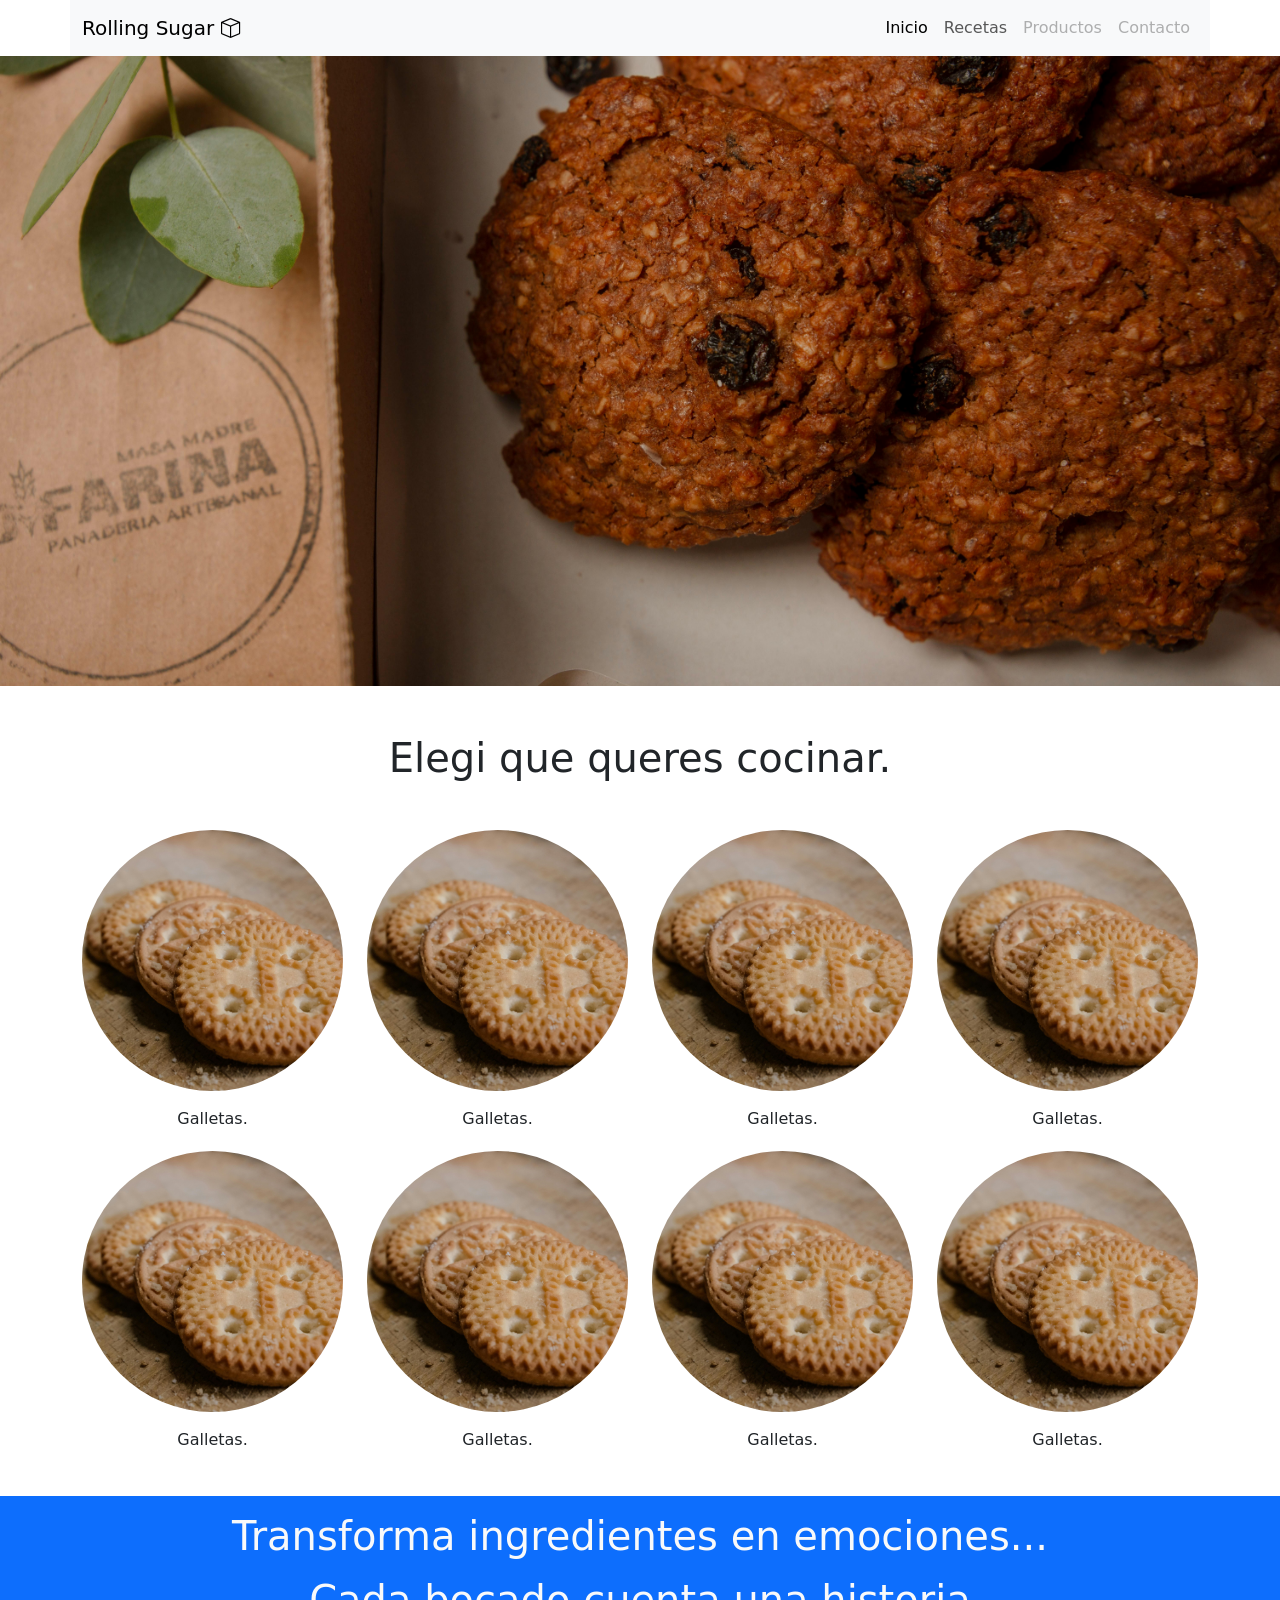
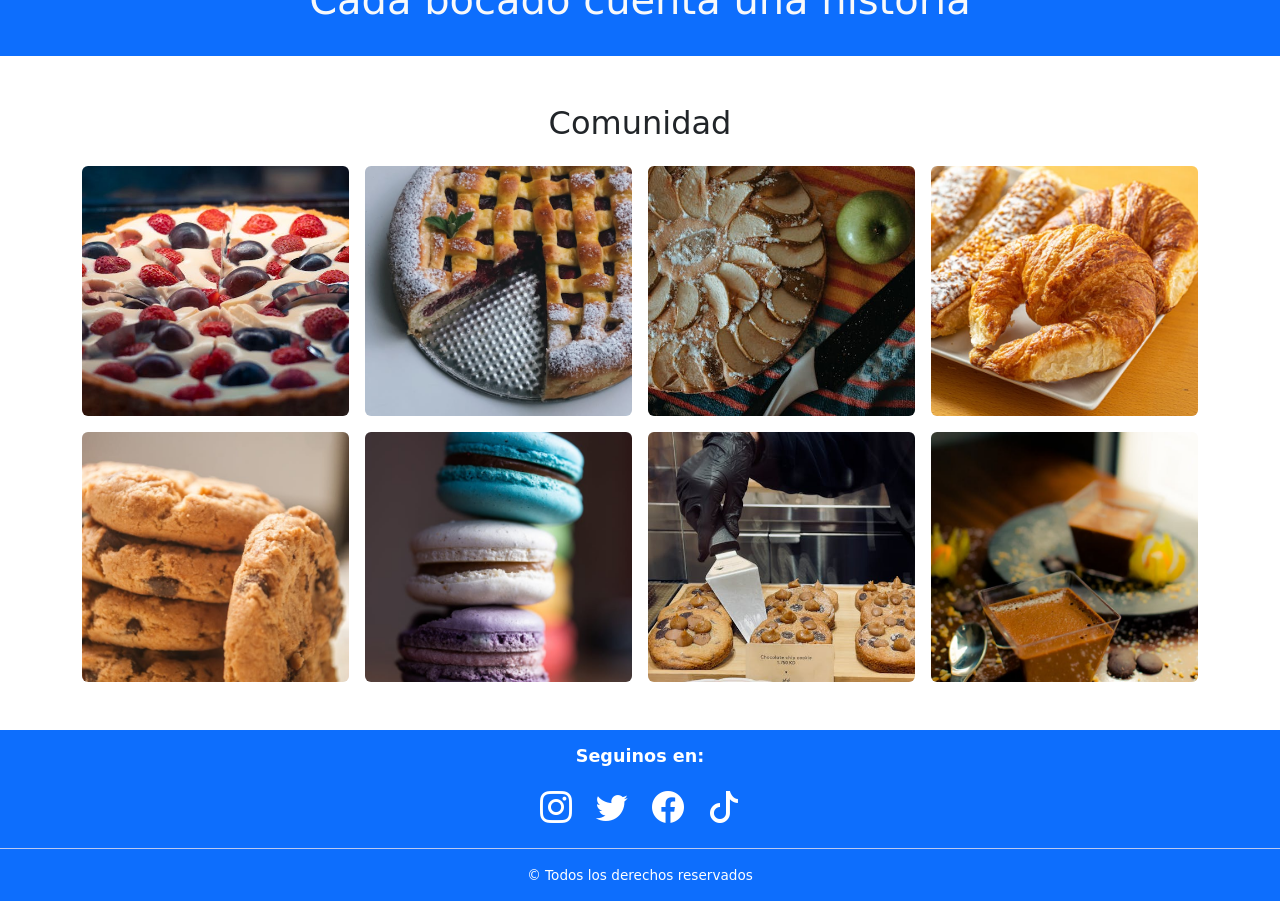
==== commit 4732a30c: "Merge branch 'dev' into feat/comunidad" ====
--- a/index.html
+++ b/index.html
@@ -46,8 +46,122 @@
       </nav>
     </header>
     <main>
-      <!-- *SECCIÓN COMUNIDAD - Grilla de fotos -->
-
+      <!--aca esta el banner-->
+      <section>
+        <img
+          src="./img/pexels-nataliaolivera-30666846.jpg"
+          class="imgK"
+          alt="banner cocina"
+        />
+      </section>
+      <!--aca esta la seleccion de elegi que cocinar-->
+      <section class="container text-center my-4">
+        <h1 class="my-5">Elegi que queres cocinar.</h1>
+        <div class="row justify-content-center">
+          <div class="col-12 col-md-4 col-lg-3 mb-1">
+            <div class="card border-0">
+              <img
+                src="./img/cards/pexels-ali-rahman-2159565110-36478303.jpg"
+                class="card-img-top rounded-circle"
+                alt="..."
+              />
+              <div class="card-body">
+                <p class="card-text">Galletas.</p>
+              </div>
+            </div>
+          </div>
+          <div class="col-12 col-md-4 col-lg-3 mb-1">
+            <div class="card border-0">
+              <img
+                src="./img/cards/pexels-ali-rahman-2159565110-36478303.jpg"
+                class="card-img-top rounded-circle"
+                alt="..."
+              />
+              <div class="card-body">
+                <p class="card-text">Galletas.</p>
+              </div>
+            </div>
+          </div>
+          <div class="col-12 col-md-4 col-lg-3 mb-1">
+            <div class="card border-0">
+              <img
+                src="./img/cards/pexels-ali-rahman-2159565110-36478303.jpg"
+                class="card-img-top rounded-circle"
+                alt="..."
+              />
+              <div class="card-body">
+                <p class="card-text">Galletas.</p>
+              </div>
+            </div>
+          </div>
+          <div class="col-12 col-md-4 col-lg-3 mb-1">
+            <div class="card border-0">
+              <img
+                src="./img/cards/pexels-ali-rahman-2159565110-36478303.jpg"
+                class="card-img-top rounded-circle"
+                alt="..."
+              />
+              <div class="card-body">
+                <p class="card-text">Galletas.</p>
+              </div>
+            </div>
+          </div>
+          <div class="col-12 col-md-4 col-lg-3 mb-1">
+            <div class="card border-0">
+              <img
+                src="./img/cards/pexels-ali-rahman-2159565110-36478303.jpg"
+                class="card-img-top rounded-circle"
+                alt="..."
+              />
+              <div class="card-body">
+                <p class="card-text">Galletas.</p>
+              </div>
+            </div>
+          </div>
+          <div class="col-12 col-md-4 col-lg-3 mb-1">
+            <div class="card border-0">
+              <img
+                src="./img/cards/pexels-ali-rahman-2159565110-36478303.jpg"
+                class="card-img-top rounded-circle"
+                alt="..."
+              />
+              <div class="card-body">
+                <p class="card-text">Galletas.</p>
+              </div>
+            </div>
+          </div>
+          <div class="col-12 col-md-4 col-lg-3 mb-1">
+            <div class="card border-0">
+              <img
+                src="./img/cards/pexels-ali-rahman-2159565110-36478303.jpg"
+                class="card-img-top rounded-circle"
+                alt="..."
+              />
+              <div class="card-body">
+                <p class="card-text">Galletas.</p>
+              </div>
+            </div>
+          </div>
+          <div class="col-12 col-md-4 col-lg-3 mb-1">
+            <div class="card border-0">
+              <img
+                src="./img/cards/pexels-ali-rahman-2159565110-36478303.jpg"
+                class="card-img-top rounded-circle"
+                alt="..."
+              />
+              <div class="card-body">
+                <p class="card-text">Galletas.</p>
+              </div>
+            </div>
+          </div>
+        </div>
+      </section>
+                <!--seccion centro de pagina-->
+      <section class="container-fluid bg-primary text-center text-light py-3">
+        <p class="display-6">Transforma ingredientes en emociones...</p>
+        <p class="display-6">Cada bocado cuenta una historia</p>
+      </section>
+            <!-- *SECCIÓN COMUNIDAD - Grilla de fotos -->
       <section class="comunidad py-5">
         <div class="container">
           <h2 class="text-center mb-4">Comunidad</h2>
@@ -75,11 +189,6 @@
             </div>
             <div class="col-12 col-sm-6 col-lg-3">
               <img src="/img/comunidad/mousse de chocolate.jpg" alt="Imagen de mousse de chocolate" class="img-fluid rounded" />
-            </div>
-          </div>
-        </div>
-      </section>
-
       <!-- *FIN SECCIÓN COMUNIDAD -->
     </main>
     <footer class="pie-pagina text-white text-center">
--- a/css/style.css
+++ b/css/style.css
@@ -1,7 +1,7 @@
 :root {
   --color-azul-principal: #0d6efd;
   --color-blanco: #ffffff;
-  --color-linea-footer: rgba(255, 255, 255, 0.5);
+  --color-linea-footer: #d6d8f1de;
   --tamano-titulo-footer: 1.1rem;
   --tamano-iconos-redes: 2rem;
   --tamano-texto-derechos: 0.85rem;
@@ -47,3 +47,18 @@
   height: 250px;
   object-fit: cover;
 }
+.imgK {
+  width: 100%;
+  height: 70vh;
+  object-fit: cover;
+}
+
+/*  al navbar no se le nota el fondo la clase "bg-body-tertiary" no se le aplica
+.nav-bg-color{
+  background-color:#c9d1ec ;
+} */
+.color-lista-ingredientes{
+  color: #023b90;
+  background: #a0c9f1;
+ }
+ 
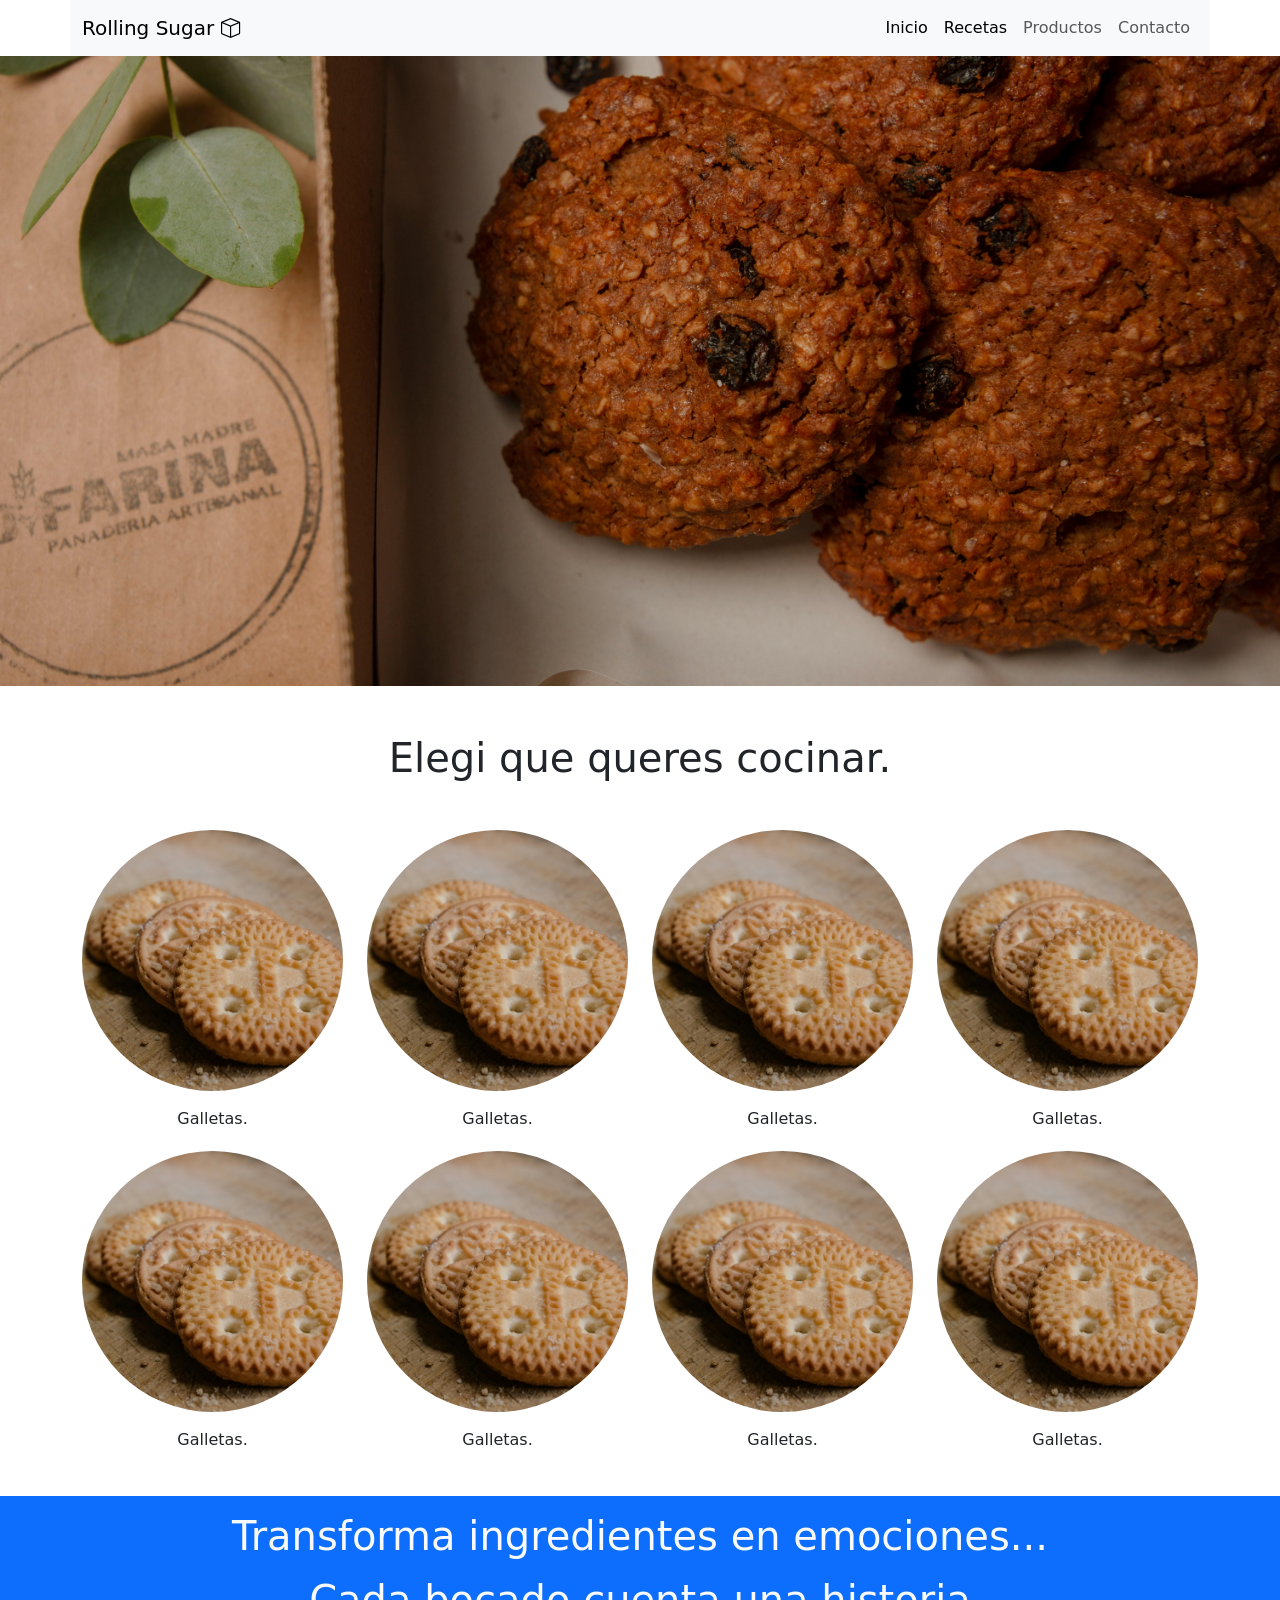
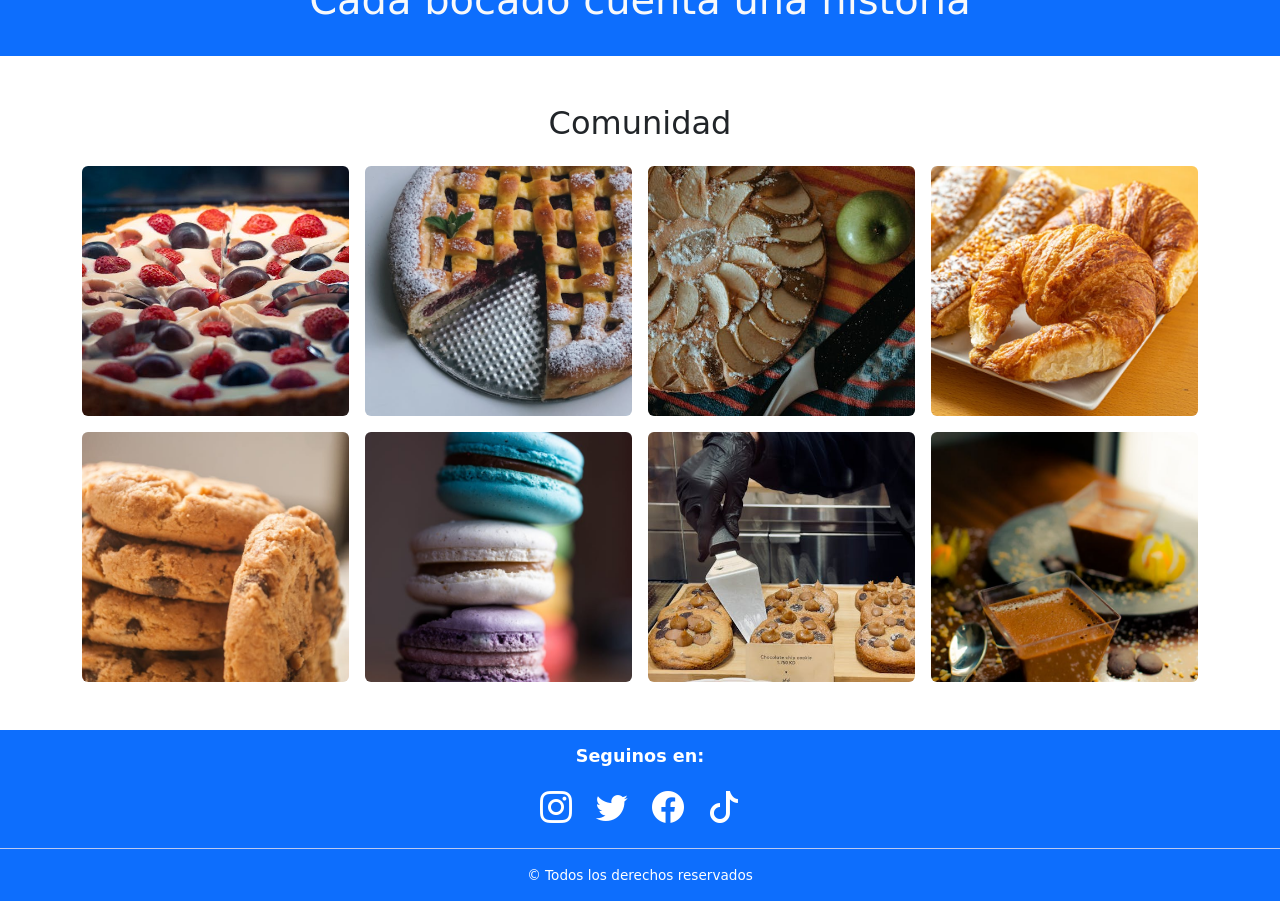
==== commit 31536bee: "arreglamos los link de nav de todas las pages" ====
--- a/index.html
+++ b/index.html
@@ -32,13 +32,13 @@
                 <a class="nav-link active" aria-current="page" href="#">Inicio</a>
               </li>
               <li class="nav-item">
-                <a class="nav-link" href="./pages/recetas.html">Recetas</a>
-              </li>
-              <li class="nav-item">
-                <a class="nav-link disabled" aria-disabled="true">Productos</a>
-              </li>
-              <li class="nav-item">
-                <a class="nav-link disabled" aria-disabled="true">Contacto</a>
+                <a class="nav-link active" href="./pages/recetas.html">Recetas</a>
+              </li>
+              <li class="nav-item">
+                <a class="nav-link" href="./pages/error404.html">Productos</a>
+              </li>
+              <li class="nav-item">
+                <a class="nav-link" href="./pages/error404.html">Contacto</a>
               </li>
             </ul>
           </div>
